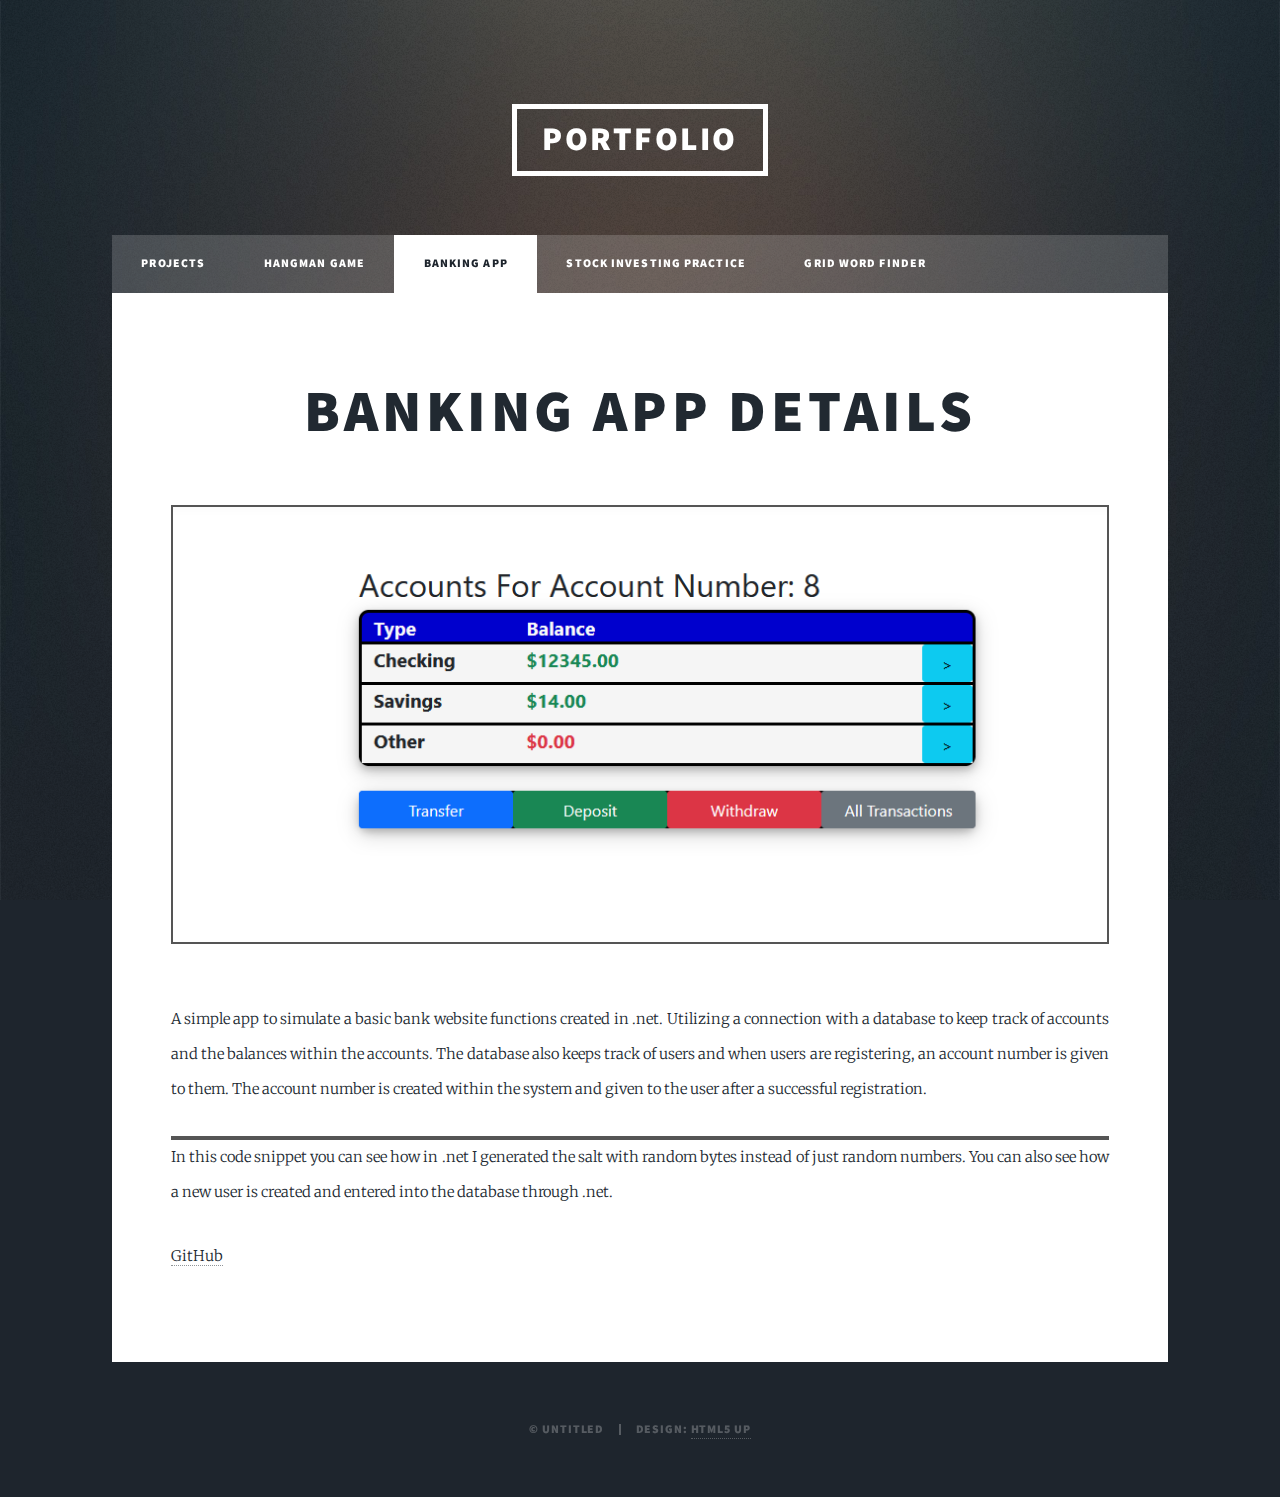
==== banking.html @ 4d0d7b49 "commiting" ====
<!DOCTYPE HTML>
<!--
	Massively by HTML5 UP
	html5up.net | @ajlkn
	Free for personal and commercial use under the CCA 3.0 license (html5up.net/license)
-->
<html>
	<head>
		<title>Banking App</title>
		<meta charset="utf-8" />
		<meta name="viewport" content="width=device-width, initial-scale=1, user-scalable=no" />
		<link rel="stylesheet" href="assets/css/main.css" />
		<noscript><link rel="stylesheet" href="assets/css/noscript.css" /></noscript>
	</head>
	<body class="is-preload">

		<!-- Wrapper -->
			<div id="wrapper">

				<!-- Header -->
					<header id="header">
						<a href="index.html" class="logo">Portfolio</a>
					</header>

				<!-- Nav -->
				<nav id="nav">
					<ul class="links">
						<li><a href="index.html">Projects</a></li>
						<li><a href="hangman.html">Hangman Game</a></li>
						<li class="active"><a href="banking.html">Banking App</a></li>
						<li><a href="stock.html">Stock Investing Practice</a></li>
						<li><a href="wordfinder.html">Grid Word Finder</a></li>
					</ul>				
				</nav>

				<!-- Main -->
					<div id="main">

						<!-- Post -->
							<section class="post">
								<header class="major">
									<h1>Banking App Details</h1>
								</header>
								<div class="image main"><img src="images/bank.png" alt="" /></div>
								<p>
									A simple app to simulate a basic bank website functions created in .net.  Utilizing a connection with a database to keep track of accounts 
									and the balances within the accounts.  The database also keeps track of users and when users are registering, an account number is given to them.
									  The account number is created within the system and given to the user after a successful registration. 
								</p>
								<img src="images/bankCode1.png" alt="" class="center">
								<p>
									In this code snippet you can see how in .net I generated the salt with random bytes instead of just random numbers.  You can also see how a 
									new user is created and entered into the database through .net.
								</p>
								<p><a href="https://github.com/Alex-Bedoya/CS3750BankApp">GitHub</a></p>
							</section>

					</div>

				

				<!-- Copyright -->
					<div id="copyright">
						<ul><li>&copy; Untitled</li><li>Design: <a href="https://html5up.net">HTML5 UP</a></li></ul>
					</div>

			</div>

		<!-- Scripts -->
			<script src="assets/js/jquery.min.js"></script>
			<script src="assets/js/jquery.scrollex.min.js"></script>
			<script src="assets/js/jquery.scrolly.min.js"></script>
			<script src="assets/js/browser.min.js"></script>
			<script src="assets/js/breakpoints.min.js"></script>
			<script src="assets/js/util.js"></script>
			<script src="assets/js/main.js"></script>

	</body>
</html>
---- assets/css/main.css ----
@import url(fontawesome-all.min.css);
@import url("https://fonts.googleapis.com/css?family=Merriweather:300,700,300italic,700italic|Source+Sans+Pro:900");

/*
	Massively by HTML5 UP
	html5up.net | @ajlkn
	Free for personal and commercial use under the CCA 3.0 license (html5up.net/license)
*/

html, body, div, span, applet, object,
iframe, h1, h2, h3, h4, h5, h6, p, blockquote,
pre, a, abbr, acronym, address, big, cite,
code, del, dfn, em, img, ins, kbd, q, s, samp,
small, strike, strong, sub, sup, tt, var, b,
u, i, center, dl, dt, dd, ol, ul, li, fieldset,
form, label, legend, table, caption, tbody,
tfoot, thead, tr, th, td, article, aside,
canvas, details, embed, figure, figcaption,
footer, header, hgroup, menu, nav, output, ruby,
section, summary, time, mark, audio, video {
	margin: 0;
	padding: 0;
	border: 0;
	font-size: 100%;
	font: inherit;
	vertical-align: baseline;}

article, aside, details, figcaption, figure,
footer, header, hgroup, menu, nav, section {
	display: block;}

body {
	line-height: 1;
}
img {
	border: 2px solid #555;
  }

.center {
	display: block;
	margin-left: auto;
	margin-right: auto;
  }

ol, ul {
	list-style: none;
}

blockquote, q {
	quotes: none;
}

	blockquote:before, blockquote:after, q:before, q:after {
		content: '';
		content: none;
	}

table {
	border-collapse: collapse;
	border-spacing: 0;
}

body {
	-webkit-text-size-adjust: none;
}

mark {
	background-color: transparent;
	color: inherit;
}

input::-moz-focus-inner {
	border: 0;
	padding: 0;
}

input, select, textarea {
	-moz-appearance: none;
	-webkit-appearance: none;
	-ms-appearance: none;
	appearance: none;
}

/* Basic */

	@-ms-viewport {
		width: device-width;
	}

	body {
		-ms-overflow-style: scrollbar;
	}

	@media screen and (max-width: 480px) {

		html, body {
			min-width: 320px;
		}

	}

	html {
		box-sizing: border-box;
	}

	*, *:before, *:after {
		box-sizing: inherit;
	}

	body {
		background-color: #1e252d;
	}

		body.is-preload *, body.is-preload *:before, body.is-preload *:after {
			-moz-animation: none !important;
			-webkit-animation: none !important;
			-ms-animation: none !important;
			animation: none !important;
			-moz-transition: none !important;
			-webkit-transition: none !important;
			-ms-transition: none !important;
			transition: none !important;
		}

/* Type */

	html {
		font-size: 16pt;
	}

		@media screen and (max-width: 1680px) {

			html {
				font-size: 12pt;
			}

		}

		@media screen and (max-width: 1280px) {

			html {
				font-size: 11pt;
			}

		}

		@media screen and (max-width: 360px) {

			html {
				font-size: 10pt;
			}

		}

	body {
		color: #212931;
	}

	body, input, select, textarea {
		font-family: "Merriweather", Georgia, serif;
		font-weight: 300;
		font-size: 1rem;
		line-height: 2.375;
	}

	a {
		-moz-transition: color 0.2s ease-in-out, background-color 0.2s ease-in-out, border-color 0.2s ease-in-out, box-shadow 0.2s ease-in-out;
		-webkit-transition: color 0.2s ease-in-out, background-color 0.2s ease-in-out, border-color 0.2s ease-in-out, box-shadow 0.2s ease-in-out;
		-ms-transition: color 0.2s ease-in-out, background-color 0.2s ease-in-out, border-color 0.2s ease-in-out, box-shadow 0.2s ease-in-out;
		transition: color 0.2s ease-in-out, background-color 0.2s ease-in-out, border-color 0.2s ease-in-out, box-shadow 0.2s ease-in-out;
		border-bottom: dotted 1px;
		text-decoration: none;
	}

		a:hover {
			border-bottom-color: transparent;
		}

	strong, b {
		font-weight: 600;
	}

	em, i {
		font-style: italic;
	}

	p {
		text-align: justify;
		margin: 0 0 2rem 0;
	}

	h1, h2, h3, h4, h5, h6 {
		font-family: "Source Sans Pro", Helvetica, sans-serif;
		font-weight: 900;
		line-height: 1.5;
		letter-spacing: 0.075em;
		text-transform: uppercase;
		margin: 0 0 1rem 0;
	}

		h1 a, h2 a, h3 a, h4 a, h5 a, h6 a {
			border-bottom: 0;
			color: inherit;
			text-decoration: none;
		}

	h1 {
		font-size: 4rem;
		line-height: 1.1;
		margin: 0 0 2rem 0;
	}

	h2 {
		font-size: 1.75rem;
		line-height: 1.3;
		margin: 0 0 1.5rem 0;
	}

	h3 {
		font-size: 1.25rem;
		margin: 0 0 1.5rem 0;
	}

	h4 {
		font-size: 1rem;
	}

	h5 {
		font-size: 0.9rem;
	}

	h6 {
		font-size: 0.8rem;
	}

	sub {
		font-size: 0.8rem;
		position: relative;
		top: 0.5rem;
	}

	sup {
		font-size: 0.8rem;
		position: relative;
		top: -0.5rem;
	}

	blockquote {
		border-left: solid 4px;
		font-style: italic;
		margin: 0 0 2rem 0;
		padding: 0.5rem 0 0.5rem 2rem;
	}

	code {
		border: solid 2px;
		font-family: "Courier New", monospace;
		font-size: 0.9rem;
		margin: 0 0.25rem;
		padding: 0.25rem 0.65rem;
	}

	pre {
		-webkit-overflow-scrolling: touch;
		font-family: "Courier New", monospace;
		font-size: 0.9rem;
		margin: 0 0 2rem 0;
	}

		pre code {
			display: block;
			line-height: 1.75;
			padding: 1rem 1.5rem;
			overflow-x: auto;
		}

	hr {
		border: 0;
		border-bottom: solid 2px;
		margin: 3rem 0;
	}

		hr.major {
			margin: 5rem 0;
		}

	.align-left {
		text-align: left;
	}

	.align-center {
		text-align: center;
	}

	.align-right {
		text-align: right;
	}

	input, select, textarea {
		color: #212931;
	}

	a {
		color: #212931;
		border-bottom-color: rgba(33, 41, 49, 0.5);
	}

		a:hover {
			border-bottom-color: transparent;
			color: #18bfef !important;
		}

	strong, b {
		color: #212931;
	}

	h1, h2, h3, h4, h5, h6 {
		color: #212931;
	}

	blockquote {
		border-left-color: #eeeeee;
	}

	code {
		background: rgba(220, 220, 220, 0.25);
		border-color: #eeeeee;
	}

	hr {
		border-bottom-color: #eeeeee;
	}

/* Row */

	.row {
		display: flex;
		flex-wrap: wrap;
		box-sizing: border-box;
		align-items: stretch;
	}

		.row > * {
			box-sizing: border-box;
		}

		.row.gtr-uniform > * > :last-child {
			margin-bottom: 0;
		}

		.row.aln-left {
			justify-content: flex-start;
		}

		.row.aln-center {
			justify-content: center;
		}

		.row.aln-right {
			justify-content: flex-end;
		}

		.row.aln-top {
			align-items: flex-start;
		}

		.row.aln-middle {
			align-items: center;
		}

		.row.aln-bottom {
			align-items: flex-end;
		}

		.row > .imp {
			order: -1;
		}

		.row > .col-1 {
			width: 8.33333%;
		}

		.row > .off-1 {
			margin-left: 8.33333%;
		}

		.row > .col-2 {
			width: 16.66667%;
		}

		.row > .off-2 {
			margin-left: 16.66667%;
		}

		.row > .col-3 {
			width: 25%;
		}

		.row > .off-3 {
			margin-left: 25%;
		}

		.row > .col-4 {
			width: 33.33333%;
		}

		.row > .off-4 {
			margin-left: 33.33333%;
		}

		.row > .col-5 {
			width: 41.66667%;
		}

		.row > .off-5 {
			margin-left: 41.66667%;
		}

		.row > .col-6 {
			width: 50%;
		}

		.row > .off-6 {
			margin-left: 50%;
		}

		.row > .col-7 {
			width: 58.33333%;
		}

		.row > .off-7 {
			margin-left: 58.33333%;
		}

		.row > .col-8 {
			width: 66.66667%;
		}

		.row > .off-8 {
			margin-left: 66.66667%;
		}

		.row > .col-9 {
			width: 75%;
		}

		.row > .off-9 {
			margin-left: 75%;
		}

		.row > .col-10 {
			width: 83.33333%;
		}

		.row > .off-10 {
			margin-left: 83.33333%;
		}

		.row > .col-11 {
			width: 91.66667%;
		}

		.row > .off-11 {
			margin-left: 91.66667%;
		}

		.row > .col-12 {
			width: 100%;
		}

		.row > .off-12 {
			margin-left: 100%;
		}

		.row.gtr-0 {
			margin-top: 0;
			margin-left: 0rem;
		}

			.row.gtr-0 > * {
				padding: 0 0 0 0rem;
			}

			.row.gtr-0.gtr-uniform {
				margin-top: 0rem;
			}

				.row.gtr-0.gtr-uniform > * {
					padding-top: 0rem;
				}

		.row.gtr-25 {
			margin-top: 0;
			margin-left: -0.375rem;
		}

			.row.gtr-25 > * {
				padding: 0 0 0 0.375rem;
			}

			.row.gtr-25.gtr-uniform {
				margin-top: -0.375rem;
			}

				.row.gtr-25.gtr-uniform > * {
					padding-top: 0.375rem;
				}

		.row.gtr-50 {
			margin-top: 0;
			margin-left: -0.75rem;
		}

			.row.gtr-50 > * {
				padding: 0 0 0 0.75rem;
			}

			.row.gtr-50.gtr-uniform {
				margin-top: -0.75rem;
			}

				.row.gtr-50.gtr-uniform > * {
					padding-top: 0.75rem;
				}

		.row {
			margin-top: 0;
			margin-left: -1.5rem;
		}

			.row > * {
				padding: 0 0 0 1.5rem;
			}

			.row.gtr-uniform {
				margin-top: -1.5rem;
			}

				.row.gtr-uniform > * {
					padding-top: 1.5rem;
				}

		.row.gtr-150 {
			margin-top: 0;
			margin-left: -2.25rem;
		}

			.row.gtr-150 > * {
				padding: 0 0 0 2.25rem;
			}

			.row.gtr-150.gtr-uniform {
				margin-top: -2.25rem;
			}

				.row.gtr-150.gtr-uniform > * {
					padding-top: 2.25rem;
				}

		.row.gtr-200 {
			margin-top: 0;
			margin-left: -3rem;
		}

			.row.gtr-200 > * {
				padding: 0 0 0 3rem;
			}

			.row.gtr-200.gtr-uniform {
				margin-top: -3rem;
			}

				.row.gtr-200.gtr-uniform > * {
					padding-top: 3rem;
				}

		@media screen and (max-width: 1680px) {

			.row {
				display: flex;
				flex-wrap: wrap;
				box-sizing: border-box;
				align-items: stretch;
			}

				.row > * {
					box-sizing: border-box;
				}

				.row.gtr-uniform > * > :last-child {
					margin-bottom: 0;
				}

				.row.aln-left {
					justify-content: flex-start;
				}

				.row.aln-center {
					justify-content: center;
				}

				.row.aln-right {
					justify-content: flex-end;
				}

				.row.aln-top {
					align-items: flex-start;
				}

				.row.aln-middle {
					align-items: center;
				}

				.row.aln-bottom {
					align-items: flex-end;
				}

				.row > .imp-xlarge {
					order: -1;
				}

				.row > .col-1-xlarge {
					width: 8.33333%;
				}

				.row > .off-1-xlarge {
					margin-left: 8.33333%;
				}

				.row > .col-2-xlarge {
					width: 16.66667%;
				}

				.row > .off-2-xlarge {
					margin-left: 16.66667%;
				}

				.row > .col-3-xlarge {
					width: 25%;
				}

				.row > .off-3-xlarge {
					margin-left: 25%;
				}

				.row > .col-4-xlarge {
					width: 33.33333%;
				}

				.row > .off-4-xlarge {
					margin-left: 33.33333%;
				}

				.row > .col-5-xlarge {
					width: 41.66667%;
				}

				.row > .off-5-xlarge {
					margin-left: 41.66667%;
				}

				.row > .col-6-xlarge {
					width: 50%;
				}

				.row > .off-6-xlarge {
					margin-left: 50%;
				}

				.row > .col-7-xlarge {
					width: 58.33333%;
				}

				.row > .off-7-xlarge {
					margin-left: 58.33333%;
				}

				.row > .col-8-xlarge {
					width: 66.66667%;
				}

				.row > .off-8-xlarge {
					margin-left: 66.66667%;
				}

				.row > .col-9-xlarge {
					width: 75%;
				}

				.row > .off-9-xlarge {
					margin-left: 75%;
				}

				.row > .col-10-xlarge {
					width: 83.33333%;
				}

				.row > .off-10-xlarge {
					margin-left: 83.33333%;
				}

				.row > .col-11-xlarge {
					width: 91.66667%;
				}

				.row > .off-11-xlarge {
					margin-left: 91.66667%;
				}

				.row > .col-12-xlarge {
					width: 100%;
				}

				.row > .off-12-xlarge {
					margin-left: 100%;
				}

				.row.gtr-0 {
					margin-top: 0;
					margin-left: 0rem;
				}

					.row.gtr-0 > * {
						padding: 0 0 0 0rem;
					}

					.row.gtr-0.gtr-uniform {
						margin-top: 0rem;
					}

						.row.gtr-0.gtr-uniform > * {
							padding-top: 0rem;
						}

				.row.gtr-25 {
					margin-top: 0;
					margin-left: -0.375rem;
				}

					.row.gtr-25 > * {
						padding: 0 0 0 0.375rem;
					}

					.row.gtr-25.gtr-uniform {
						margin-top: -0.375rem;
					}

						.row.gtr-25.gtr-uniform > * {
							padding-top: 0.375rem;
						}

				.row.gtr-50 {
					margin-top: 0;
					margin-left: -0.75rem;
				}

					.row.gtr-50 > * {
						padding: 0 0 0 0.75rem;
					}

					.row.gtr-50.gtr-uniform {
						margin-top: -0.75rem;
					}

						.row.gtr-50.gtr-uniform > * {
							padding-top: 0.75rem;
						}

				.row {
					margin-top: 0;
					margin-left: -1.5rem;
				}

					.row > * {
						padding: 0 0 0 1.5rem;
					}

					.row.gtr-uniform {
						margin-top: -1.5rem;
					}

						.row.gtr-uniform > * {
							padding-top: 1.5rem;
						}

				.row.gtr-150 {
					margin-top: 0;
					margin-left: -2.25rem;
				}

					.row.gtr-150 > * {
						padding: 0 0 0 2.25rem;
					}

					.row.gtr-150.gtr-uniform {
						margin-top: -2.25rem;
					}

						.row.gtr-150.gtr-uniform > * {
							padding-top: 2.25rem;
						}

				.row.gtr-200 {
					margin-top: 0;
					margin-left: -3rem;
				}

					.row.gtr-200 > * {
						padding: 0 0 0 3rem;
					}

					.row.gtr-200.gtr-uniform {
						margin-top: -3rem;
					}

						.row.gtr-200.gtr-uniform > * {
							padding-top: 3rem;
						}

		}

		@media screen and (max-width: 1280px) {

			.row {
				display: flex;
				flex-wrap: wrap;
				box-sizing: border-box;
				align-items: stretch;
			}

				.row > * {
					box-sizing: border-box;
				}

				.row.gtr-uniform > * > :last-child {
					margin-bottom: 0;
				}

				.row.aln-left {
					justify-content: flex-start;
				}

				.row.aln-center {
					justify-content: center;
				}

				.row.aln-right {
					justify-content: flex-end;
				}

				.row.aln-top {
					align-items: flex-start;
				}

				.row.aln-middle {
					align-items: center;
				}

				.row.aln-bottom {
					align-items: flex-end;
				}

				.row > .imp-large {
					order: -1;
				}

				.row > .col-1-large {
					width: 8.33333%;
				}

				.row > .off-1-large {
					margin-left: 8.33333%;
				}

				.row > .col-2-large {
					width: 16.66667%;
				}

				.row > .off-2-large {
					margin-left: 16.66667%;
				}

				.row > .col-3-large {
					width: 25%;
				}

				.row > .off-3-large {
					margin-left: 25%;
				}

				.row > .col-4-large {
					width: 33.33333%;
				}

				.row > .off-4-large {
					margin-left: 33.33333%;
				}

				.row > .col-5-large {
					width: 41.66667%;
				}

				.row > .off-5-large {
					margin-left: 41.66667%;
				}

				.row > .col-6-large {
					width: 50%;
				}

				.row > .off-6-large {
					margin-left: 50%;
				}

				.row > .col-7-large {
					width: 58.33333%;
				}

				.row > .off-7-large {
					margin-left: 58.33333%;
				}

				.row > .col-8-large {
					width: 66.66667%;
				}

				.row > .off-8-large {
					margin-left: 66.66667%;
				}

				.row > .col-9-large {
					width: 75%;
				}

				.row > .off-9-large {
					margin-left: 75%;
				}

				.row > .col-10-large {
					width: 83.33333%;
				}

				.row > .off-10-large {
					margin-left: 83.33333%;
				}

				.row > .col-11-large {
					width: 91.66667%;
				}

				.row > .off-11-large {
					margin-left: 91.66667%;
				}

				.row > .col-12-large {
					width: 100%;
				}

				.row > .off-12-large {
					margin-left: 100%;
				}

				.row.gtr-0 {
					margin-top: 0;
					margin-left: 0rem;
				}

					.row.gtr-0 > * {
						padding: 0 0 0 0rem;
					}

					.row.gtr-0.gtr-uniform {
						margin-top: 0rem;
					}

						.row.gtr-0.gtr-uniform > * {
							padding-top: 0rem;
						}

				.row.gtr-25 {
					margin-top: 0;
					margin-left: -0.375rem;
				}

					.row.gtr-25 > * {
						padding: 0 0 0 0.375rem;
					}

					.row.gtr-25.gtr-uniform {
						margin-top: -0.375rem;
					}

						.row.gtr-25.gtr-uniform > * {
							padding-top: 0.375rem;
						}

				.row.gtr-50 {
					margin-top: 0;
					margin-left: -0.75rem;
				}

					.row.gtr-50 > * {
						padding: 0 0 0 0.75rem;
					}

					.row.gtr-50.gtr-uniform {
						margin-top: -0.75rem;
					}

						.row.gtr-50.gtr-uniform > * {
							padding-top: 0.75rem;
						}

				.row {
					margin-top: 0;
					margin-left: -1.5rem;
				}

					.row > * {
						padding: 0 0 0 1.5rem;
					}

					.row.gtr-uniform {
						margin-top: -1.5rem;
					}

						.row.gtr-uniform > * {
							padding-top: 1.5rem;
						}

				.row.gtr-150 {
					margin-top: 0;
					margin-left: -2.25rem;
				}

					.row.gtr-150 > * {
						padding: 0 0 0 2.25rem;
					}

					.row.gtr-150.gtr-uniform {
						margin-top: -2.25rem;
					}

						.row.gtr-150.gtr-uniform > * {
							padding-top: 2.25rem;
						}

				.row.gtr-200 {
					margin-top: 0;
					margin-left: -3rem;
				}

					.row.gtr-200 > * {
						padding: 0 0 0 3rem;
					}

					.row.gtr-200.gtr-uniform {
						margin-top: -3rem;
					}

						.row.gtr-200.gtr-uniform > * {
							padding-top: 3rem;
						}

		}

		@media screen and (max-width: 980px) {

			.row {
				display: flex;
				flex-wrap: wrap;
				box-sizing: border-box;
				align-items: stretch;
			}

				.row > * {
					box-sizing: border-box;
				}

				.row.gtr-uniform > * > :last-child {
					margin-bottom: 0;
				}

				.row.aln-left {
					justify-content: flex-start;
				}

				.row.aln-center {
					justify-content: center;
				}

				.row.aln-right {
					justify-content: flex-end;
				}

				.row.aln-top {
					align-items: flex-start;
				}

				.row.aln-middle {
					align-items: center;
				}

				.row.aln-bottom {
					align-items: flex-end;
				}

				.row > .imp-medium {
					order: -1;
				}

				.row > .col-1-medium {
					width: 8.33333%;
				}

				.row > .off-1-medium {
					margin-left: 8.33333%;
				}

				.row > .col-2-medium {
					width: 16.66667%;
				}

				.row > .off-2-medium {
					margin-left: 16.66667%;
				}

				.row > .col-3-medium {
					width: 25%;
				}

				.row > .off-3-medium {
					margin-left: 25%;
				}

				.row > .col-4-medium {
					width: 33.33333%;
				}

				.row > .off-4-medium {
					margin-left: 33.33333%;
				}

				.row > .col-5-medium {
					width: 41.66667%;
				}

				.row > .off-5-medium {
					margin-left: 41.66667%;
				}

				.row > .col-6-medium {
					width: 50%;
				}

				.row > .off-6-medium {
					margin-left: 50%;
				}

				.row > .col-7-medium {
					width: 58.33333%;
				}

				.row > .off-7-medium {
					margin-left: 58.33333%;
				}

				.row > .col-8-medium {
					width: 66.66667%;
				}

				.row > .off-8-medium {
					margin-left: 66.66667%;
				}

				.row > .col-9-medium {
					width: 75%;
				}

				.row > .off-9-medium {
					margin-left: 75%;
				}

				.row > .col-10-medium {
					width: 83.33333%;
				}

				.row > .off-10-medium {
					margin-left: 83.33333%;
				}

				.row > .col-11-medium {
					width: 91.66667%;
				}

				.row > .off-11-medium {
					margin-left: 91.66667%;
				}

				.row > .col-12-medium {
					width: 100%;
				}

				.row > .off-12-medium {
					margin-left: 100%;
				}

				.row.gtr-0 {
					margin-top: 0;
					margin-left: 0rem;
				}

					.row.gtr-0 > * {
						padding: 0 0 0 0rem;
					}

					.row.gtr-0.gtr-uniform {
						margin-top: 0rem;
					}

						.row.gtr-0.gtr-uniform > * {
							padding-top: 0rem;
						}

				.row.gtr-25 {
					margin-top: 0;
					margin-left: -0.375rem;
				}

					.row.gtr-25 > * {
						padding: 0 0 0 0.375rem;
					}

					.row.gtr-25.gtr-uniform {
						margin-top: -0.375rem;
					}

						.row.gtr-25.gtr-uniform > * {
							padding-top: 0.375rem;
						}

				.row.gtr-50 {
					margin-top: 0;
					margin-left: -0.75rem;
				}

					.row.gtr-50 > * {
						padding: 0 0 0 0.75rem;
					}

					.row.gtr-50.gtr-uniform {
						margin-top: -0.75rem;
					}

						.row.gtr-50.gtr-uniform > * {
							padding-top: 0.75rem;
						}

				.row {
					margin-top: 0;
					margin-left: -1.5rem;
				}

					.row > * {
						padding: 0 0 0 1.5rem;
					}

					.row.gtr-uniform {
						margin-top: -1.5rem;
					}

						.row.gtr-uniform > * {
							padding-top: 1.5rem;
						}

				.row.gtr-150 {
					margin-top: 0;
					margin-left: -2.25rem;
				}

					.row.gtr-150 > * {
						padding: 0 0 0 2.25rem;
					}

					.row.gtr-150.gtr-uniform {
						margin-top: -2.25rem;
					}

						.row.gtr-150.gtr-uniform > * {
							padding-top: 2.25rem;
						}

				.row.gtr-200 {
					margin-top: 0;
					margin-left: -3rem;
				}

					.row.gtr-200 > * {
						padding: 0 0 0 3rem;
					}

					.row.gtr-200.gtr-uniform {
						margin-top: -3rem;
					}

						.row.gtr-200.gtr-uniform > * {
							padding-top: 3rem;
						}

		}

		@media screen and (max-width: 736px) {

			.row {
				display: flex;
				flex-wrap: wrap;
				box-sizing: border-box;
				align-items: stretch;
			}

				.row > * {
					box-sizing: border-box;
				}

				.row.gtr-uniform > * > :last-child {
					margin-bottom: 0;
				}

				.row.aln-left {
					justify-content: flex-start;
				}

				.row.aln-center {
					justify-content: center;
				}

				.row.aln-right {
					justify-content: flex-end;
				}

				.row.aln-top {
					align-items: flex-start;
				}

				.row.aln-middle {
					align-items: center;
				}

				.row.aln-bottom {
					align-items: flex-end;
				}

				.row > .imp-small {
					order: -1;
				}

				.row > .col-1-small {
					width: 8.33333%;
				}

				.row > .off-1-small {
					margin-left: 8.33333%;
				}

				.row > .col-2-small {
					width: 16.66667%;
				}

				.row > .off-2-small {
					margin-left: 16.66667%;
				}

				.row > .col-3-small {
					width: 25%;
				}

				.row > .off-3-small {
					margin-left: 25%;
				}

				.row > .col-4-small {
					width: 33.33333%;
				}

				.row > .off-4-small {
					margin-left: 33.33333%;
				}

				.row > .col-5-small {
					width: 41.66667%;
				}

				.row > .off-5-small {
					margin-left: 41.66667%;
				}

				.row > .col-6-small {
					width: 50%;
				}

				.row > .off-6-small {
					margin-left: 50%;
				}

				.row > .col-7-small {
					width: 58.33333%;
				}

				.row > .off-7-small {
					margin-left: 58.33333%;
				}

				.row > .col-8-small {
					width: 66.66667%;
				}

				.row > .off-8-small {
					margin-left: 66.66667%;
				}

				.row > .col-9-small {
					width: 75%;
				}

				.row > .off-9-small {
					margin-left: 75%;
				}

				.row > .col-10-small {
					width: 83.33333%;
				}

				.row > .off-10-small {
					margin-left: 83.33333%;
				}

				.row > .col-11-small {
					width: 91.66667%;
				}

				.row > .off-11-small {
					margin-left: 91.66667%;
				}

				.row > .col-12-small {
					width: 100%;
				}

				.row > .off-12-small {
					margin-left: 100%;
				}

				.row.gtr-0 {
					margin-top: 0;
					margin-left: 0rem;
				}

					.row.gtr-0 > * {
						padding: 0 0 0 0rem;
					}

					.row.gtr-0.gtr-uniform {
						margin-top: 0rem;
					}

						.row.gtr-0.gtr-uniform > * {
							padding-top: 0rem;
						}

				.row.gtr-25 {
					margin-top: 0;
					margin-left: -0.375rem;
				}

					.row.gtr-25 > * {
						padding: 0 0 0 0.375rem;
					}

					.row.gtr-25.gtr-uniform {
						margin-top: -0.375rem;
					}

						.row.gtr-25.gtr-uniform > * {
							padding-top: 0.375rem;
						}

				.row.gtr-50 {
					margin-top: 0;
					margin-left: -0.75rem;
				}

					.row.gtr-50 > * {
						padding: 0 0 0 0.75rem;
					}

					.row.gtr-50.gtr-uniform {
						margin-top: -0.75rem;
					}

						.row.gtr-50.gtr-uniform > * {
							padding-top: 0.75rem;
						}

				.row {
					margin-top: 0;
					margin-left: -1.5rem;
				}

					.row > * {
						padding: 0 0 0 1.5rem;
					}

					.row.gtr-uniform {
						margin-top: -1.5rem;
					}

						.row.gtr-uniform > * {
							padding-top: 1.5rem;
						}

				.row.gtr-150 {
					margin-top: 0;
					margin-left: -2.25rem;
				}

					.row.gtr-150 > * {
						padding: 0 0 0 2.25rem;
					}

					.row.gtr-150.gtr-uniform {
						margin-top: -2.25rem;
					}

						.row.gtr-150.gtr-uniform > * {
							padding-top: 2.25rem;
						}

				.row.gtr-200 {
					margin-top: 0;
					margin-left: -3rem;
				}

					.row.gtr-200 > * {
						padding: 0 0 0 3rem;
					}

					.row.gtr-200.gtr-uniform {
						margin-top: -3rem;
					}

						.row.gtr-200.gtr-uniform > * {
							padding-top: 3rem;
						}

		}

		@media screen and (max-width: 480px) {

			.row {
				display: flex;
				flex-wrap: wrap;
				box-sizing: border-box;
				align-items: stretch;
			}

				.row > * {
					box-sizing: border-box;
				}

				.row.gtr-uniform > * > :last-child {
					margin-bottom: 0;
				}

				.row.aln-left {
					justify-content: flex-start;
				}

				.row.aln-center {
					justify-content: center;
				}

				.row.aln-right {
					justify-content: flex-end;
				}

				.row.aln-top {
					align-items: flex-start;
				}

				.row.aln-middle {
					align-items: center;
				}

				.row.aln-bottom {
					align-items: flex-end;
				}

				.row > .imp-xsmall {
					order: -1;
				}

				.row > .col-1-xsmall {
					width: 8.33333%;
				}

				.row > .off-1-xsmall {
					margin-left: 8.33333%;
				}

				.row > .col-2-xsmall {
					width: 16.66667%;
				}

				.row > .off-2-xsmall {
					margin-left: 16.66667%;
				}

				.row > .col-3-xsmall {
					width: 25%;
				}

				.row > .off-3-xsmall {
					margin-left: 25%;
				}

				.row > .col-4-xsmall {
					width: 33.33333%;
				}

				.row > .off-4-xsmall {
					margin-left: 33.33333%;
				}

				.row > .col-5-xsmall {
					width: 41.66667%;
				}

				.row > .off-5-xsmall {
					margin-left: 41.66667%;
				}

				.row > .col-6-xsmall {
					width: 50%;
				}

				.row > .off-6-xsmall {
					margin-left: 50%;
				}

				.row > .col-7-xsmall {
					width: 58.33333%;
				}

				.row > .off-7-xsmall {
					margin-left: 58.33333%;
				}

				.row > .col-8-xsmall {
					width: 66.66667%;
				}

				.row > .off-8-xsmall {
					margin-left: 66.66667%;
				}

				.row > .col-9-xsmall {
					width: 75%;
				}

				.row > .off-9-xsmall {
					margin-left: 75%;
				}

				.row > .col-10-xsmall {
					width: 83.33333%;
				}

				.row > .off-10-xsmall {
					margin-left: 83.33333%;
				}

				.row > .col-11-xsmall {
					width: 91.66667%;
				}

				.row > .off-11-xsmall {
					margin-left: 91.66667%;
				}

				.row > .col-12-xsmall {
					width: 100%;
				}

				.row > .off-12-xsmall {
					margin-left: 100%;
				}

				.row.gtr-0 {
					margin-top: 0;
					margin-left: 0rem;
				}

					.row.gtr-0 > * {
						padding: 0 0 0 0rem;
					}

					.row.gtr-0.gtr-uniform {
						margin-top: 0rem;
					}

						.row.gtr-0.gtr-uniform > * {
							padding-top: 0rem;
						}

				.row.gtr-25 {
					margin-top: 0;
					margin-left: -0.375rem;
				}

					.row.gtr-25 > * {
						padding: 0 0 0 0.375rem;
					}

					.row.gtr-25.gtr-uniform {
						margin-top: -0.375rem;
					}

						.row.gtr-25.gtr-uniform > * {
							padding-top: 0.375rem;
						}

				.row.gtr-50 {
					margin-top: 0;
					margin-left: -0.75rem;
				}

					.row.gtr-50 > * {
						padding: 0 0 0 0.75rem;
					}

					.row.gtr-50.gtr-uniform {
						margin-top: -0.75rem;
					}

						.row.gtr-50.gtr-uniform > * {
							padding-top: 0.75rem;
						}

				.row {
					margin-top: 0;
					margin-left: -1.5rem;
				}

					.row > * {
						padding: 0 0 0 1.5rem;
					}

					.row.gtr-uniform {
						margin-top: -1.5rem;
					}

						.row.gtr-uniform > * {
							padding-top: 1.5rem;
						}

				.row.gtr-150 {
					margin-top: 0;
					margin-left: -2.25rem;
				}

					.row.gtr-150 > * {
						padding: 0 0 0 2.25rem;
					}

					.row.gtr-150.gtr-uniform {
						margin-top: -2.25rem;
					}

						.row.gtr-150.gtr-uniform > * {
							padding-top: 2.25rem;
						}

				.row.gtr-200 {
					margin-top: 0;
					margin-left: -3rem;
				}

					.row.gtr-200 > * {
						padding: 0 0 0 3rem;
					}

					.row.gtr-200.gtr-uniform {
						margin-top: -3rem;
					}

						.row.gtr-200.gtr-uniform > * {
							padding-top: 3rem;
						}

		}

		@media screen and (max-width: 360px) {

			.row {
				display: flex;
				flex-wrap: wrap;
				box-sizing: border-box;
				align-items: stretch;
			}

				.row > * {
					box-sizing: border-box;
				}

				.row.gtr-uniform > * > :last-child {
					margin-bottom: 0;
				}

				.row.aln-left {
					justify-content: flex-start;
				}

				.row.aln-center {
					justify-content: center;
				}

				.row.aln-right {
					justify-content: flex-end;
				}

				.row.aln-top {
					align-items: flex-start;
				}

				.row.aln-middle {
					align-items: center;
				}

				.row.aln-bottom {
					align-items: flex-end;
				}

				.row > .imp-xxsmall {
					order: -1;
				}

				.row > .col-1-xxsmall {
					width: 8.33333%;
				}

				.row > .off-1-xxsmall {
					margin-left: 8.33333%;
				}

				.row > .col-2-xxsmall {
					width: 16.66667%;
				}

				.row > .off-2-xxsmall {
					margin-left: 16.66667%;
				}

				.row > .col-3-xxsmall {
					width: 25%;
				}

				.row > .off-3-xxsmall {
					margin-left: 25%;
				}

				.row > .col-4-xxsmall {
					width: 33.33333%;
				}

				.row > .off-4-xxsmall {
					margin-left: 33.33333%;
				}

				.row > .col-5-xxsmall {
					width: 41.66667%;
				}

				.row > .off-5-xxsmall {
					margin-left: 41.66667%;
				}

				.row > .col-6-xxsmall {
					width: 50%;
				}

				.row > .off-6-xxsmall {
					margin-left: 50%;
				}

				.row > .col-7-xxsmall {
					width: 58.33333%;
				}

				.row > .off-7-xxsmall {
					margin-left: 58.33333%;
				}

				.row > .col-8-xxsmall {
					width: 66.66667%;
				}

				.row > .off-8-xxsmall {
					margin-left: 66.66667%;
				}

				.row > .col-9-xxsmall {
					width: 75%;
				}

				.row > .off-9-xxsmall {
					margin-left: 75%;
				}

				.row > .col-10-xxsmall {
					width: 83.33333%;
				}

				.row > .off-10-xxsmall {
					margin-left: 83.33333%;
				}

				.row > .col-11-xxsmall {
					width: 91.66667%;
				}

				.row > .off-11-xxsmall {
					margin-left: 91.66667%;
				}

				.row > .col-12-xxsmall {
					width: 100%;
				}

				.row > .off-12-xxsmall {
					margin-left: 100%;
				}

				.row.gtr-0 {
					margin-top: 0;
					margin-left: 0rem;
				}

					.row.gtr-0 > * {
						padding: 0 0 0 0rem;
					}

					.row.gtr-0.gtr-uniform {
						margin-top: 0rem;
					}

						.row.gtr-0.gtr-uniform > * {
							padding-top: 0rem;
						}

				.row.gtr-25 {
					margin-top: 0;
					margin-left: -0.375rem;
				}

					.row.gtr-25 > * {
						padding: 0 0 0 0.375rem;
					}

					.row.gtr-25.gtr-uniform {
						margin-top: -0.375rem;
					}

						.row.gtr-25.gtr-uniform > * {
							padding-top: 0.375rem;
						}

				.row.gtr-50 {
					margin-top: 0;
					margin-left: -0.75rem;
				}

					.row.gtr-50 > * {
						padding: 0 0 0 0.75rem;
					}

					.row.gtr-50.gtr-uniform {
						margin-top: -0.75rem;
					}

						.row.gtr-50.gtr-uniform > * {
							padding-top: 0.75rem;
						}

				.row {
					margin-top: 0;
					margin-left: -1.5rem;
				}

					.row > * {
						padding: 0 0 0 1.5rem;
					}

					.row.gtr-uniform {
						margin-top: -1.5rem;
					}

						.row.gtr-uniform > * {
							padding-top: 1.5rem;
						}

				.row.gtr-150 {
					margin-top: 0;
					margin-left: -2.25rem;
				}

					.row.gtr-150 > * {
						padding: 0 0 0 2.25rem;
					}

					.row.gtr-150.gtr-uniform {
						margin-top: -2.25rem;
					}

						.row.gtr-150.gtr-uniform > * {
							padding-top: 2.25rem;
						}

				.row.gtr-200 {
					margin-top: 0;
					margin-left: -3rem;
				}

					.row.gtr-200 > * {
						padding: 0 0 0 3rem;
					}

					.row.gtr-200.gtr-uniform {
						margin-top: -3rem;
					}

						.row.gtr-200.gtr-uniform > * {
							padding-top: 3rem;
						}

		}

/* Box */

	.box {
		border: solid 2px;
		margin-bottom: 2rem;
		padding: 1.5rem;
	}

		.box > :last-child,
		.box > :last-child > :last-child,
		.box > :last-child > :last-child > :last-child {
			margin-bottom: 0;
		}

		.box.alt {
			border: 0;
			border-radius: 0;
			padding: 0;
		}

	.box {
		border-color: #eeeeee;
	}

/* Button */

	input[type="submit"],
	input[type="reset"],
	input[type="button"],
	button,
	.button {
		-moz-appearance: none;
		-webkit-appearance: none;
		-ms-appearance: none;
		appearance: none;
		-moz-transition: background-color 0.2s ease-in-out, box-shadow 0.2s ease-in-out, color 0.2s ease-in-out;
		-webkit-transition: background-color 0.2s ease-in-out, box-shadow 0.2s ease-in-out, color 0.2s ease-in-out;
		-ms-transition: background-color 0.2s ease-in-out, box-shadow 0.2s ease-in-out, color 0.2s ease-in-out;
		transition: background-color 0.2s ease-in-out, box-shadow 0.2s ease-in-out, color 0.2s ease-in-out;
		border: 0;
		border-radius: 0;
		cursor: pointer;
		display: inline-block;
		font-family: "Source Sans Pro", Helvetica, sans-serif;
		font-size: 0.8rem;
		font-weight: 900;
		letter-spacing: 0.075em;
		height: 3rem;
		line-height: 3rem;
		padding: 0 2rem;
		text-align: center;
		text-decoration: none;
		text-transform: uppercase;
		white-space: nowrap;
	}

		input[type="submit"].icon:before,
		input[type="reset"].icon:before,
		input[type="button"].icon:before,
		button.icon:before,
		.button.icon:before {
			margin-right: 0.5rem;
		}

		input[type="submit"].icon.solo,
		input[type="reset"].icon.solo,
		input[type="button"].icon.solo,
		button.icon.solo,
		.button.icon.solo {
			position: relative;
			width: 4rem;
			height: 4rem;
			line-height: 4rem;
			border-radius: 4rem;
			text-indent: 4rem;
			overflow: hidden;
			padding: 0;
			white-space: nowrap;
		}

			input[type="submit"].icon.solo:before,
			input[type="reset"].icon.solo:before,
			input[type="button"].icon.solo:before,
			button.icon.solo:before,
			.button.icon.solo:before {
				position: absolute;
				display: block;
				top: 0;
				left: 0;
				width: inherit;
				height: inherit;
				line-height: inherit;
				font-size: 1.25rem;
				margin-right: 0;
				text-align: center;
				text-indent: 0;
			}

		input[type="submit"].fit,
		input[type="reset"].fit,
		input[type="button"].fit,
		button.fit,
		.button.fit {
			width: 100%;
		}

		input[type="submit"].small,
		input[type="reset"].small,
		input[type="button"].small,
		button.small,
		.button.small {
			font-size: 0.7rem;
			height: 2.5rem;
			line-height: 2.5rem;
			padding: 0 1.5rem;
		}

		input[type="submit"].large,
		input[type="reset"].large,
		input[type="button"].large,
		button.large,
		.button.large {
			font-size: 0.9rem;
			height: 3.5rem;
			line-height: 3.5rem;
			padding: 0 2.75rem;
		}

		@media screen and (max-width: 980px) {

			input[type="submit"],
			input[type="reset"],
			input[type="button"],
			button,
			.button {
				font-size: 0.9rem;
				height: 3.25rem;
				line-height: 3.25rem;
			}

				input[type="submit"].large,
				input[type="reset"].large,
				input[type="button"].large,
				button.large,
				.button.large {
					font-size: 1rem;
					height: 3.75rem;
					line-height: 3.75rem;
				}

		}

		input[type="submit"].disabled, input[type="submit"]:disabled,
		input[type="reset"].disabled,
		input[type="reset"]:disabled,
		input[type="button"].disabled,
		input[type="button"]:disabled,
		button.disabled,
		button:disabled,
		.button.disabled,
		.button:disabled {
			pointer-events: none;
			opacity: 0.25;
		}

	input[type="submit"],
	input[type="reset"],
	input[type="button"],
	button,
	.button {
		background-color: transparent;
		box-shadow: inset 0 0 0 2px #212931;
		color: #212931 !important;
	}

		input[type="submit"]:hover,
		input[type="reset"]:hover,
		input[type="button"]:hover,
		button:hover,
		.button:hover {
			box-shadow: inset 0 0 0 2px #18bfef;
			color: #18bfef !important;
		}

		input[type="submit"].primary,
		input[type="reset"].primary,
		input[type="button"].primary,
		button.primary,
		.button.primary {
			background-color: #212931;
			box-shadow: none;
			color: #ffffff !important;
		}

			input[type="submit"].primary:hover,
			input[type="reset"].primary:hover,
			input[type="button"].primary:hover,
			button.primary:hover,
			.button.primary:hover {
				background-color: #18bfef;
			}

/* Form */

	form {
		margin: 0 0 2rem 0;
	}

		form > :last-child {
			margin-bottom: 0;
		}

		form > .fields {
			display: -moz-flex;
			display: -webkit-flex;
			display: -ms-flex;
			display: flex;
			-moz-flex-wrap: wrap;
			-webkit-flex-wrap: wrap;
			-ms-flex-wrap: wrap;
			flex-wrap: wrap;
			width: calc(100% + 3rem);
			margin: -1.5rem 0 2rem -1.5rem;
		}

			form > .fields > .field {
				-moz-flex-grow: 0;
				-webkit-flex-grow: 0;
				-ms-flex-grow: 0;
				flex-grow: 0;
				-moz-flex-shrink: 0;
				-webkit-flex-shrink: 0;
				-ms-flex-shrink: 0;
				flex-shrink: 0;
				padding: 1.5rem 0 0 1.5rem;
				width: calc(100% - 1.5rem);
			}

				form > .fields > .field.half {
					width: calc(50% - 0.75rem);
				}

				form > .fields > .field.third {
					width: calc(100%/3 - 0.5rem);
				}

				form > .fields > .field.quarter {
					width: calc(25% - 0.375rem);
				}

		@media screen and (max-width: 480px) {

			form > .fields {
				width: calc(100% + 3rem);
				margin: -1.5rem 0 2rem -1.5rem;
			}

				form > .fields > .field {
					padding: 1.5rem 0 0 1.5rem;
					width: calc(100% - 1.5rem);
				}

					form > .fields > .field.half {
						width: calc(100% - 1.5rem);
					}

					form > .fields > .field.third {
						width: calc(100% - 1.5rem);
					}

					form > .fields > .field.quarter {
						width: calc(100% - 1.5rem);
					}

		}

	label {
		display: block;
		font-family: "Source Sans Pro", Helvetica, sans-serif;
		font-weight: 900;
		line-height: 1.5;
		letter-spacing: 0.075em;
		font-size: 0.8rem;
		text-transform: uppercase;
		margin: 0 0 0.75rem 0;
	}

		@media screen and (max-width: 980px) {

			label {
				font-size: 0.9rem;
			}

		}

	input[type="text"],
	input[type="password"],
	input[type="email"],
	select,
	textarea {
		-moz-appearance: none;
		-webkit-appearance: none;
		-ms-appearance: none;
		appearance: none;
		background: transparent;
		border-radius: 0;
		border: solid 2px;
		color: inherit;
		display: block;
		outline: 0;
		padding: 0 1rem;
		text-decoration: none;
		width: 100%;
	}

		input[type="text"]:invalid,
		input[type="password"]:invalid,
		input[type="email"]:invalid,
		select:invalid,
		textarea:invalid {
			box-shadow: none;
		}

	select {
		background-size: 1.25rem;
		background-repeat: no-repeat;
		background-position: calc(100% - 1rem) center;
		height: 3rem;
		padding-right: 3rem;
		text-overflow: ellipsis;
	}

		select:focus::-ms-value {
			background-color: transparent;
		}

		select::-ms-expand {
			display: none;
		}

	input[type="text"],
	input[type="password"],
	input[type="email"],
	select {
		height: 3rem;
	}

	textarea {
		padding: 0.75rem 1rem;
	}

	input[type="checkbox"],
	input[type="radio"] {
		-moz-appearance: none;
		-webkit-appearance: none;
		-ms-appearance: none;
		appearance: none;
		display: block;
		float: left;
		margin-right: -2rem;
		opacity: 0;
		width: 1rem;
		z-index: -1;
	}

		input[type="checkbox"] + label,
		input[type="radio"] + label {
			text-decoration: none;
			cursor: pointer;
			display: inline-block;
			font-size: 1rem;
			letter-spacing: 0;
			font-family: "Merriweather", Georgia, serif;
			text-transform: none;
			font-weight: 300;
			padding-left: 2.8rem;
			padding-right: 1rem;
			position: relative;
		}

			input[type="checkbox"] + label:before,
			input[type="radio"] + label:before {
				-moz-osx-font-smoothing: grayscale;
				-webkit-font-smoothing: antialiased;
				display: inline-block;
				font-style: normal;
				font-variant: normal;
				text-rendering: auto;
				line-height: 1;
				text-transform: none !important;
				font-family: 'Font Awesome 5 Free';
				font-weight: 900;
			}

			input[type="checkbox"] + label:before,
			input[type="radio"] + label:before {
				border-radius: 0;
				border: solid 2px;
				content: '';
				display: inline-block;
				font-size: 0.8rem;
				height: 1.8rem;
				left: 0;
				line-height: 1.65rem;
				position: absolute;
				text-align: center;
				top: -0.125rem;
				width: 1.8rem;
			}

		input[type="checkbox"]:checked + label:before,
		input[type="radio"]:checked + label:before {
			content: '\f00c';
		}

	input[type="checkbox"] + label:before {
		border-radius: 0;
	}

	input[type="radio"] + label:before {
		border-radius: 100%;
	}

	::-webkit-input-placeholder {
		opacity: 1.0;
	}

	:-moz-placeholder {
		opacity: 1.0;
	}

	::-moz-placeholder {
		opacity: 1.0;
	}

	:-ms-input-placeholder {
		opacity: 1.0;
	}

	label {
		color: #212931;
	}

	input[type="text"],
	input[type="password"],
	input[type="email"],
	select,
	textarea {
		border-color: #eeeeee;
	}

		input[type="text"]:focus,
		input[type="password"]:focus,
		input[type="email"]:focus,
		select:focus,
		textarea:focus {
			border-color: #18bfef;
		}

	select {
		background-image: url("data:image/svg+xml;charset=utf8,%3Csvg xmlns='http://www.w3.org/2000/svg' width='40' height='40' preserveAspectRatio='none' viewBox='0 0 40 40'%3E%3Cpath d='M9.4,12.3l10.4,10.4l10.4-10.4c0.2-0.2,0.5-0.4,0.9-0.4c0.3,0,0.6,0.1,0.9,0.4l3.3,3.3c0.2,0.2,0.4,0.5,0.4,0.9 c0,0.4-0.1,0.6-0.4,0.9L20.7,31.9c-0.2,0.2-0.5,0.4-0.9,0.4c-0.3,0-0.6-0.1-0.9-0.4L4.3,17.3c-0.2-0.2-0.4-0.5-0.4-0.9 c0-0.4,0.1-0.6,0.4-0.9l3.3-3.3c0.2-0.2,0.5-0.4,0.9-0.4S9.1,12.1,9.4,12.3z' fill='%23eeeeee' /%3E%3C/svg%3E");
	}

		select option {
			background-color: #ffffff;
			color: #212931;
		}

	.select-wrapper:before {
		color: #eeeeee;
	}

	input[type="checkbox"] + label,
	input[type="radio"] + label {
		color: #212931;
	}

		input[type="checkbox"] + label:before,
		input[type="radio"] + label:before {
			border-color: #eeeeee;
		}

	input[type="checkbox"]:checked + label:before,
	input[type="radio"]:checked + label:before {
		background-color: #212931;
		border-color: #212931;
		color: #ffffff;
	}

	input[type="checkbox"]:focus + label:before,
	input[type="radio"]:focus + label:before {
		border-color: #18bfef;
	}

	::-webkit-input-placeholder {
		color: #909498 !important;
	}

	:-moz-placeholder {
		color: #909498 !important;
	}

	::-moz-placeholder {
		color: #909498 !important;
	}

	:-ms-input-placeholder {
		color: #909498 !important;
	}

	.formerize-placeholder {
		color: #909498 !important;
	}

/* Icon */

	.icon {
		text-decoration: none;
		border-bottom: none;
		position: relative;
	}

		.icon:before {
			-moz-osx-font-smoothing: grayscale;
			-webkit-font-smoothing: antialiased;
			display: inline-block;
			font-style: normal;
			font-variant: normal;
			text-rendering: auto;
			line-height: 1;
			text-transform: none !important;
			font-family: 'Font Awesome 5 Free';
			font-weight: 400;
		}

		.icon > .label {
			display: none;
		}

		.icon:before {
			line-height: inherit;
		}

		.icon.solid:before {
			font-weight: 900;
		}

		.icon.brands:before {
			font-family: 'Font Awesome 5 Brands';
		}

/* Image */

	.image {
		border: 0;
		display: inline-block;
		position: relative;
	}

		.image img {
			display: block;
		}

		.image.left, .image.right {
			max-width: 40%;
		}

			.image.left img, .image.right img {
				width: 100%;
			}

		.image.left {
			float: left;
			margin: 0 2rem 2rem 0;
			top: 0.75rem;
		}

		.image.right {
			float: right;
			margin: 0 0 2rem 2rem;
			top: 0.75rem;
		}

		.image.fit {
			display: block;
			margin: 2.5rem 0;
			width: 100%;
		}

			.image.fit:first-child {
				margin-top: 0;
			}

			.image.fit img {
				width: 100%;
			}

		.image.main {
			display: block;
			margin: 4rem 0;
			width: 100%;
		}

			.image.main:first-child {
				margin-top: 0;
			}

			.image.main img {
				width: 100%;
			}

		@media screen and (max-width: 736px) {

			.image.fit {
				margin: 2rem 0;
			}

			.image.main {
				margin: 2rem 0;
			}

		}

	a.image {
		overflow: hidden;
	}

		a.image img {
			-moz-transition: -moz-transform 0.2s ease-out;
			-webkit-transition: -webkit-transform 0.2s ease-out;
			-ms-transition: -ms-transform 0.2s ease-out;
			transition: transform 0.2s ease-out;
		}

		a.image:hover img {
			-moz-transform: scale(1.05);
			-webkit-transform: scale(1.05);
			-ms-transform: scale(1.05);
			transform: scale(1.05);
		}

/* Actions */

	ul.actions {
		display: -moz-flex;
		display: -webkit-flex;
		display: -ms-flex;
		display: flex;
		cursor: default;
		list-style: none;
		margin-left: -1rem;
		padding-left: 0;
	}

		ul.actions li {
			padding: 0 0 0 1rem;
			vertical-align: middle;
		}

		ul.actions.special {
			-moz-justify-content: center;
			-webkit-justify-content: center;
			-ms-justify-content: center;
			justify-content: center;
			width: 100%;
			margin-left: 0;
		}

			ul.actions.special li:first-child {
				padding-left: 0;
			}

		ul.actions.stacked {
			-moz-flex-direction: column;
			-webkit-flex-direction: column;
			-ms-flex-direction: column;
			flex-direction: column;
			margin-left: 0;
		}

			ul.actions.stacked li {
				padding: 1.3rem 0 0 0;
			}

				ul.actions.stacked li:first-child {
					padding-top: 0;
				}

		ul.actions.fit {
			width: calc(100% + 1rem);
		}

			ul.actions.fit li {
				-moz-flex-grow: 1;
				-webkit-flex-grow: 1;
				-ms-flex-grow: 1;
				flex-grow: 1;
				-moz-flex-shrink: 1;
				-webkit-flex-shrink: 1;
				-ms-flex-shrink: 1;
				flex-shrink: 1;
				width: 100%;
			}

				ul.actions.fit li > * {
					width: 100%;
				}

			ul.actions.fit.stacked {
				width: 100%;
			}

		@media screen and (max-width: 480px) {

			ul.actions:not(.fixed) {
				-moz-flex-direction: column;
				-webkit-flex-direction: column;
				-ms-flex-direction: column;
				flex-direction: column;
				margin-left: 0;
				width: 100% !important;
			}

				ul.actions:not(.fixed) li {
					-moz-flex-grow: 1;
					-webkit-flex-grow: 1;
					-ms-flex-grow: 1;
					flex-grow: 1;
					-moz-flex-shrink: 1;
					-webkit-flex-shrink: 1;
					-ms-flex-shrink: 1;
					flex-shrink: 1;
					padding: 1rem 0 0 0;
					text-align: center;
					width: 100%;
				}

					ul.actions:not(.fixed) li > * {
						width: 100%;
					}

					ul.actions:not(.fixed) li:first-child {
						padding-top: 0;
					}

					ul.actions:not(.fixed) li input[type="submit"],
					ul.actions:not(.fixed) li input[type="reset"],
					ul.actions:not(.fixed) li input[type="button"],
					ul.actions:not(.fixed) li button,
					ul.actions:not(.fixed) li .button {
						width: 100%;
					}

						ul.actions:not(.fixed) li input[type="submit"].icon:before,
						ul.actions:not(.fixed) li input[type="reset"].icon:before,
						ul.actions:not(.fixed) li input[type="button"].icon:before,
						ul.actions:not(.fixed) li button.icon:before,
						ul.actions:not(.fixed) li .button.icon:before {
							margin-left: -0.5rem;
						}

		}

/* Icons */

	ul.icons {
		cursor: default;
		list-style: none;
		padding-left: 0;
	}

		ul.icons li {
			display: inline-block;
			padding: 0 0.5rem 0 0;
			vertical-align: middle;
		}

			ul.icons li:last-child {
				padding-right: 0;
			}

			ul.icons li .icon:before {
				width: 2.25rem;
				height: 2.25rem;
				line-height: 2.25rem;
				display: inline-block;
				text-align: center;
				border-radius: 100%;
				font-size: 1.25rem;
			}

		ul.icons.alt li .icon:before {
			-moz-transition: color 0.2s ease-in-out, background-color 0.2s ease-in-out, border-color 0.2s ease-in-out, box-shadow 0.2s ease-in-out;
			-webkit-transition: color 0.2s ease-in-out, background-color 0.2s ease-in-out, border-color 0.2s ease-in-out, box-shadow 0.2s ease-in-out;
			-ms-transition: color 0.2s ease-in-out, background-color 0.2s ease-in-out, border-color 0.2s ease-in-out, box-shadow 0.2s ease-in-out;
			transition: color 0.2s ease-in-out, background-color 0.2s ease-in-out, border-color 0.2s ease-in-out, box-shadow 0.2s ease-in-out;
			font-size: 1rem;
		}

/* List */

	ol {
		list-style: decimal;
		margin: 0 0 2rem 0;
		padding-left: 1.25rem;
	}

		ol li {
			padding-left: 0.25rem;
		}

	ul {
		list-style: disc;
		margin: 0 0 2rem 0;
		padding-left: 1rem;
	}

		ul li {
			padding-left: 0.5rem;
		}

		ul.divided {
			list-style: none;
			padding-left: 0;
		}

			ul.divided li {
				border-top: solid 1px;
				padding: 0.5rem 0;
			}

				ul.divided li:first-child {
					border-top: 0;
					padding-top: 0;
				}

	dl {
		margin: 0 0 2rem 0;
	}

		dl dt {
			display: block;
			font-weight: 600;
			margin: 0 0 1rem 0;
		}

		dl dd {
			margin-left: 2rem;
		}

	ul.divided li {
		border-top-color: #eeeeee;
	}

	ul.icons li a.icon:hover:before {
		color: #18bfef;
	}

	ul.icons.alt li .icon:before {
		box-shadow: inset 0 0 0 2px #eeeeee;
	}

	ul.icons.alt li a.icon:hover:before {
		box-shadow: inset 0 0 0 2px #18bfef;
	}

/* Section/Article */

	section.special, article.special {
		text-align: center;
	}

	header {
		cursor: default;
	}

		header > .date {
			display: block;
			font-size: 0.8rem;
			height: 1;
			margin: 0 0 1rem 0;
			position: relative;
		}

		header > p {
			font-style: italic;
		}

		header > h1 + p {
			font-size: 1.1rem;
			margin-top: -0.5rem;
			line-height: 2;
		}

		header > h2 + p {
			font-size: 1rem;
			margin-top: -0.75rem;
		}

		header > h3 + p {
			font-size: 0.9rem;
			margin-top: -0.75rem;
		}

		header > h4 + p {
			font-size: 0.8rem;
			margin-top: -0.75rem;
		}

		header.major {
			margin: 0 0 4rem 0;
			text-align: center;
		}

			header.major > :last-child {
				margin-bottom: 0;
			}

			header.major > p {
				margin-top: 0;
				text-align: center;
			}

			header.major > .date {
				font-size: 1rem;
				margin: 0 0 4rem 0;
			}

				header.major > .date:before, header.major > .date:after {
					content: '';
					display: block;
					position: absolute;
					top: 50%;
					width: calc(50% - 6rem);
					border-top: solid 2px;
				}

				header.major > .date:before {
					left: 0;
				}

				header.major > .date:after {
					right: 0;
				}

		@media screen and (max-width: 980px) {

			header br {
				display: none;
			}

		}

		@media screen and (max-width: 736px) {

			header.major {
				margin: 0 0 2rem 0;
			}

		}

	header.major .date:before, header.major .date:after {
		border-top-color: #eeeeee;
	}

/* Table */

	.table-wrapper {
		-webkit-overflow-scrolling: touch;
		overflow-x: auto;
	}

	table {
		margin: 0 0 2rem 0;
		width: 100%;
	}

		table tbody tr {
			border: solid 1px;
			border-left: 0;
			border-right: 0;
		}

		table td {
			padding: 0.75rem 0.75rem;
		}

		table th {
			font-family: "Source Sans Pro", Helvetica, sans-serif;
			font-size: 0.8rem;
			font-weight: 900;
			letter-spacing: 0.075em;
			line-height: 1.5;
			padding: 0 0.75rem 0.75rem 0.75rem;
			text-align: left;
			text-transform: uppercase;
		}

			@media screen and (max-width: 980px) {

				table th {
					font-size: 0.9rem;
				}

			}

		table thead {
			border-bottom: solid 2px;
		}

		table tfoot {
			border-top: solid 2px;
		}

		table.alt {
			border-collapse: separate;
		}

			table.alt tbody tr td {
				border: solid 1px;
				border-left-width: 0;
				border-top-width: 0;
			}

				table.alt tbody tr td:first-child {
					border-left-width: 1px;
				}

			table.alt tbody tr:first-child td {
				border-top-width: 1px;
			}

			table.alt thead {
				border-bottom: 0;
			}

			table.alt tfoot {
				border-top: 0;
			}

	table tbody tr {
		border-color: #eeeeee;
	}

		table tbody tr:nth-child(2n + 1) {
			background-color: rgba(220, 220, 220, 0.25);
		}

	table th {
		color: #212931;
	}

	table thead {
		border-bottom-color: #eeeeee;
	}

	table tfoot {
		border-top-color: #eeeeee;
	}

	table.alt tbody tr td {
		border-color: #eeeeee;
	}

/* Pagination */

	.pagination {
		display: -moz-inline-flex;
		display: -webkit-inline-flex;
		display: -ms-inline-flex;
		display: inline-flex;
		-moz-user-select: none;
		-webkit-user-select: none;
		-ms-user-select: none;
		user-select: none;
		cursor: default;
		list-style: none;
		margin: 0 0 2rem 2px;
		padding: 0;
	}

		.pagination a, .pagination span {
			-moz-transition: background-color 0.2s ease-in-out, border-color 0.2s ease-in-out, box-shadow 0.2s ease-in-out, color 0.2s ease-in-out;
			-webkit-transition: background-color 0.2s ease-in-out, border-color 0.2s ease-in-out, box-shadow 0.2s ease-in-out, color 0.2s ease-in-out;
			-ms-transition: background-color 0.2s ease-in-out, border-color 0.2s ease-in-out, box-shadow 0.2s ease-in-out, color 0.2s ease-in-out;
			transition: background-color 0.2s ease-in-out, border-color 0.2s ease-in-out, box-shadow 0.2s ease-in-out, color 0.2s ease-in-out;
			border: solid 2px;
			display: inline-block;
			font-family: "Source Sans Pro", Helvetica, sans-serif;
			font-size: 0.8rem;
			font-weight: 900;
			height: 3rem;
			letter-spacing: 0.075em;
			line-height: calc(3rem - 4px);
			margin-left: -2px;
			min-width: 3rem;
			position: relative;
			text-align: center;
			text-decoration: none;
			text-transform: uppercase;
		}

		.pagination .next, .pagination .previous {
			text-decoration: none;
			padding: 0 1.75rem;
		}

			.pagination .next:before, .pagination .previous:before {
				-moz-osx-font-smoothing: grayscale;
				-webkit-font-smoothing: antialiased;
				display: inline-block;
				font-style: normal;
				font-variant: normal;
				text-rendering: auto;
				line-height: 1;
				text-transform: none !important;
				font-family: 'Font Awesome 5 Free';
				font-weight: 900;
			}

			.pagination .next:before, .pagination .previous:before {
				display: inline-block;
				color: inherit !important;
				line-height: inherit;
			}

		.pagination .previous:before {
			content: '\f104';
			margin-right: 0.9375em;
		}

		.pagination .next:before {
			content: '\f105';
			float: right;
			margin-left: 0.9375em;
		}

		@media screen and (max-width: 980px) {

			.pagination a, .pagination span {
				font-size: 0.9rem;
			}

		}

		@media screen and (max-width: 480px) {

			.pagination .page, .pagination .extra {
				display: none;
			}

		}

	.pagination a, .pagination span {
		border-color: #eeeeee;
	}

	.pagination a {
		color: #212931 !important;
	}

		.pagination a:hover {
			color: #18bfef !important;
			border-color: #18bfef;
			z-index: 1;
		}

			.pagination a:hover + a,
			.pagination a:hover + span {
				border-left-color: #18bfef;
			}

		.pagination a.active {
			background-color: #eeeeee;
		}

	.pagination span {
		color: #eeeeee;
	}

/* Wrapper */

	#wrapper {
		-moz-transition: opacity 0.5s ease;
		-webkit-transition: opacity 0.5s ease;
		-ms-transition: opacity 0.5s ease;
		transition: opacity 0.5s ease;
		position: relative;
		z-index: 1;
		overflow: hidden;
	}

		#wrapper > .bg {
			position: absolute;
			top: 0;
			left: 0;
			width: 100%;
			height: 100%;
			background-color: #212931;
			background-image: url("../../images/overlay.png"), linear-gradient(0deg, rgba(0, 0, 0, 0.1), rgba(0, 0, 0, 0.1)), url("../../images/bg.jpg");
			background-size: auto,								auto,														100% auto;
			background-position: center,								center,														top center;
			background-repeat: repeat,								no-repeat,													no-repeat;
			background-attachment: scroll,								scroll,														scroll;
			z-index: -1;
		}

			#wrapper > .bg.fixed {
				position: fixed;
				width: 100vw;
				height: 100vh;
			}

		#wrapper.fade-in:before {
			pointer-events: none;
			-moz-transition: opacity 1s ease-in-out;
			-webkit-transition: opacity 1s ease-in-out;
			-ms-transition: opacity 1s ease-in-out;
			transition: opacity 1s ease-in-out;
			-moz-transition-delay: 0.75s;
			-webkit-transition-delay: 0.75s;
			-ms-transition-delay: 0.75s;
			transition-delay: 0.75s;
			background: #1e252d;
			content: '';
			display: block;
			height: 100%;
			left: 0;
			opacity: 0;
			position: fixed;
			top: 0;
			width: 100%;
		}

		body.is-preload #wrapper.fade-in:before {
			opacity: 1;
		}

		@media screen and (orientation: portrait) {

			#wrapper > .bg {
				background-size: auto,								auto,														auto 175%;
			}

		}

/* Intro */

	#intro {
		color: #ffffff;
		padding: 8rem 4rem 6rem 4rem ;
		-moz-align-items: center;
		-webkit-align-items: center;
		-ms-align-items: center;
		align-items: center;
		display: -moz-flex;
		display: -webkit-flex;
		display: -ms-flex;
		display: flex;
		-moz-flex-direction: column;
		-webkit-flex-direction: column;
		-ms-flex-direction: column;
		flex-direction: column;
		-moz-justify-content: -moz-flex-end;
		-webkit-justify-content: -webkit-flex-end;
		-ms-justify-content: -ms-flex-end;
		justify-content: flex-end;
		-moz-transition: opacity 1s ease, -moz-transform 1s ease;
		-webkit-transition: opacity 1s ease, -webkit-transform 1s ease;
		-ms-transition: opacity 1s ease, -ms-transform 1s ease;
		transition: opacity 1s ease, transform 1s ease;
		position: relative;
		cursor: default;
		text-align: center;
		z-index: 1;
		min-height: 100vh;
	}

		#intro input, #intro select, #intro textarea {
			color: #ffffff;
		}

		#intro a {
			color: #ffffff;
			border-bottom-color: rgba(255, 255, 255, 0.5);
		}

			#intro a:hover {
				border-bottom-color: transparent;
				color: #18bfef !important;
			}

		#intro strong, #intro b {
			color: #ffffff;
		}

		#intro h1, #intro h2, #intro h3, #intro h4, #intro h5, #intro h6 {
			color: #ffffff;
		}

		#intro blockquote {
			border-left-color: #ffffff;
		}

		#intro code {
			background: rgba(255, 255, 255, 0.075);
			border-color: #ffffff;
		}

		#intro hr {
			border-bottom-color: #ffffff;
		}

		#intro input[type="submit"],
		#intro input[type="reset"],
		#intro input[type="button"],
		#intro button,
		#intro .button {
			background-color: transparent;
			box-shadow: inset 0 0 0 2px #ffffff;
			color: #ffffff !important;
		}

			#intro input[type="submit"]:hover,
			#intro input[type="reset"]:hover,
			#intro input[type="button"]:hover,
			#intro button:hover,
			#intro .button:hover {
				box-shadow: inset 0 0 0 2px #18bfef;
				color: #18bfef !important;
			}

			#intro input[type="submit"].primary,
			#intro input[type="reset"].primary,
			#intro input[type="button"].primary,
			#intro button.primary,
			#intro .button.primary {
				background-color: #ffffff;
				box-shadow: none;
				color: #1e252d !important;
			}

				#intro input[type="submit"].primary:hover,
				#intro input[type="reset"].primary:hover,
				#intro input[type="button"].primary:hover,
				#intro button.primary:hover,
				#intro .button.primary:hover {
					background-color: #18bfef;
				}

		#intro h1 {
			font-size: 5rem;
			line-height: 1;
		}

		#intro p {
			font-size: 1.25rem;
			font-style: italic;
			margin-top: -0.25rem;
			text-align: center;
		}

		#intro + #header {
			margin-top: -20rem;
		}

			#intro + #header .logo {
				-moz-transform: translateY(2rem);
				-webkit-transform: translateY(2rem);
				-ms-transform: translateY(2rem);
				transform: translateY(2rem);
				opacity: 0;
				visibility: hidden;
			}

		#intro.hidden {
			pointer-events: none;
			-moz-transform: translateY(2rem);
			-webkit-transform: translateY(2rem);
			-ms-transform: translateY(2rem);
			transform: translateY(2rem);
			-moz-transition: opacity 0.5s ease, -moz-transform 0.5s ease, visibility 0.5s;
			-webkit-transition: opacity 0.5s ease, -webkit-transform 0.5s ease, visibility 0.5s;
			-ms-transition: opacity 0.5s ease, -ms-transform 0.5s ease, visibility 0.5s;
			transition: opacity 0.5s ease, transform 0.5s ease, visibility 0.5s;
			opacity: 0;
			visibility: hidden;
		}

			#intro.hidden + #header .logo {
				-moz-transform: translateY(0);
				-webkit-transform: translateY(0);
				-ms-transform: translateY(0);
				transform: translateY(0);
				opacity: 1;
				visibility: visible;
			}

		body.is-preload #intro {
			-moz-transform: translateY(2rem);
			-webkit-transform: translateY(2rem);
			-ms-transform: translateY(2rem);
			transform: translateY(2rem);
			opacity: 0;
		}

			body.is-preload #intro:not(.hidden) + #header + #nav {
				-moz-transform: translateY(4rem);
				-webkit-transform: translateY(4rem);
				-ms-transform: translateY(4rem);
				transform: translateY(4rem);
				opacity: 0;
			}

		@media screen and (max-width: 980px) {

			#intro {
				padding: 4rem 4rem 2rem 4rem ;
				min-height: 90vh;
			}

				#intro p br {
					display: none;
				}

				#intro + #header {
					margin-top: -14rem;
				}

		}

		@media screen and (max-width: 736px) {

			#intro {
				padding: 3rem 2rem 1rem 2rem ;
				min-height: 80vh;
			}

				#intro h1 {
					font-size: 3.25rem;
					line-height: 1.1;
					margin-bottom: 1rem;
				}

				#intro p {
					font-size: 1rem;
					margin-top: 0rem;
				}

				#intro .actions {
					display: none;
				}

		}

/* Header */

	#header {
		color: #ffffff;
		-moz-align-items: center;
		-webkit-align-items: center;
		-ms-align-items: center;
		align-items: center;
		display: -moz-flex;
		display: -webkit-flex;
		display: -ms-flex;
		display: flex;
		-moz-flex-direction: column;
		-webkit-flex-direction: column;
		-ms-flex-direction: column;
		flex-direction: column;
		-moz-justify-content: -moz-flex-end;
		-webkit-justify-content: -webkit-flex-end;
		-ms-justify-content: -ms-flex-end;
		justify-content: flex-end;
		pointer-events: none;
		-moz-user-select: none;
		-webkit-user-select: none;
		-ms-user-select: none;
		user-select: none;
		height: 20rem;
		padding-bottom: 8rem;
		position: relative;
		text-align: center;
		z-index: 2;
	}

		#header input, #header select, #header textarea {
			color: #ffffff;
		}

		#header a {
			color: #ffffff;
			border-bottom-color: rgba(255, 255, 255, 0.5);
		}

			#header a:hover {
				border-bottom-color: transparent;
				color: #18bfef !important;
			}

		#header strong, #header b {
			color: #ffffff;
		}

		#header h1, #header h2, #header h3, #header h4, #header h5, #header h6 {
			color: #ffffff;
		}

		#header blockquote {
			border-left-color: #ffffff;
		}

		#header code {
			background: rgba(255, 255, 255, 0.075);
			border-color: #ffffff;
		}

		#header hr {
			border-bottom-color: #ffffff;
		}

		#header .logo {
			-moz-transition: border-color 0.2s ease-in-out, color 0.2s ease-in-out, opacity 0.5s ease, -moz-transform 0.5s ease, visibility 0.5s;
			-webkit-transition: border-color 0.2s ease-in-out, color 0.2s ease-in-out, opacity 0.5s ease, -webkit-transform 0.5s ease, visibility 0.5s;
			-ms-transition: border-color 0.2s ease-in-out, color 0.2s ease-in-out, opacity 0.5s ease, -ms-transform 0.5s ease, visibility 0.5s;
			transition: border-color 0.2s ease-in-out, color 0.2s ease-in-out, opacity 0.5s ease, transform 0.5s ease, visibility 0.5s;
			pointer-events: auto;
			border-style: solid;
			border-color: #ffffff;
			border-width: 5px !important;
			font-family: "Source Sans Pro", Helvetica, sans-serif;
			font-size: 2.25rem;
			font-weight: 900;
			letter-spacing: 0.075em;
			line-height: 1;
			padding: 1rem 1.75rem;
			text-transform: uppercase;
			visibility: visible;
		}

			#header .logo:hover {
				border-color: #18bfef !important;
				color: #18bfef !important;
			}

		@media screen and (max-width: 980px) {

			#header {
				height: 14rem;
				padding-bottom: 4rem;
			}

		}

		@media screen and (max-width: 736px) {

			#header {
				padding-bottom: 3rem;
			}

				#header .logo {
					font-size: 1.75rem;
					border-width: 3px !important;
				}

		}

/* Nav */

	#nav {
		color: #ffffff;
		display: -moz-flex;
		display: -webkit-flex;
		display: -ms-flex;
		display: flex;
		-moz-transition: -moz-transform 1s ease, opacity 1s ease;
		-webkit-transition: -webkit-transform 1s ease, opacity 1s ease;
		-ms-transition: -ms-transform 1s ease, opacity 1s ease;
		transition: transform 1s ease, opacity 1s ease;
		background: rgba(255, 255, 255, 0.175);
		height: 4rem;
		line-height: 4rem;
		margin: -4rem auto 0 auto;
		overflow: hidden;
		padding: 0 2rem 0 0;
		position: relative;
		width: calc(100% - 4rem);
		max-width: 72rem;
		z-index: 2;
	}

		#nav ul.divided li {
			border-top-color: #ffffff;
		}

		#nav ul.icons li a.icon:hover:before {
			color: #18bfef;
		}

		#nav ul.icons.alt li .icon:before {
			box-shadow: inset 0 0 0 2px #ffffff;
		}

		#nav ul.icons.alt li a.icon:hover:before {
			box-shadow: inset 0 0 0 2px #18bfef;
		}

		#nav input, #nav select, #nav textarea {
			color: #ffffff;
		}

		#nav a {
			color: #ffffff;
			border-bottom-color: rgba(255, 255, 255, 0.5);
		}

			#nav a:hover {
				border-bottom-color: transparent;
				color: #18bfef !important;
			}

		#nav strong, #nav b {
			color: #ffffff;
		}

		#nav h1, #nav h2, #nav h3, #nav h4, #nav h5, #nav h6 {
			color: #ffffff;
		}

		#nav blockquote {
			border-left-color: #ffffff;
		}

		#nav code {
			background: rgba(255, 255, 255, 0.075);
			border-color: #ffffff;
		}

		#nav hr {
			border-bottom-color: #ffffff;
		}

		#nav ul.links {
			display: -moz-flex;
			display: -webkit-flex;
			display: -ms-flex;
			display: flex;
			-moz-flex-grow: 1;
			-webkit-flex-grow: 1;
			-ms-flex-grow: 1;
			flex-grow: 1;
			-moz-flex-shrink: 1;
			-webkit-flex-shrink: 1;
			-ms-flex-shrink: 1;
			flex-shrink: 1;
			font-family: "Source Sans Pro", Helvetica, sans-serif;
			font-weight: 900;
			letter-spacing: 0.075em;
			list-style: none;
			margin-bottom: 0;
			padding-left: 0;
			text-transform: uppercase;
		}

			#nav ul.links li {
				display: block;
				padding-left: 0;
			}

				#nav ul.links li a {
					-moz-transition: background-color 0.2s ease-in-out, color 0.2s ease-in-out;
					-webkit-transition: background-color 0.2s ease-in-out, color 0.2s ease-in-out;
					-ms-transition: background-color 0.2s ease-in-out, color 0.2s ease-in-out;
					transition: background-color 0.2s ease-in-out, color 0.2s ease-in-out;
					display: block;
					font-size: 0.8rem;
					outline: none;
					padding: 0 2rem;
				}

					#nav ul.links li a:hover {
						color: inherit !important;
						background-color: rgba(255, 255, 255, 0.1);
					}

				#nav ul.links li.active {
					background-color: #ffffff;
				}

					#nav ul.links li.active a {
						color: #1e252d;
					}

						#nav ul.links li.active a:hover {
							color: #18bfef !important;
						}

		#nav ul.icons {
			-moz-flex-grow: 0;
			-webkit-flex-grow: 0;
			-ms-flex-grow: 0;
			flex-grow: 0;
			-moz-flex-shrink: 0;
			-webkit-flex-shrink: 0;
			-ms-flex-shrink: 0;
			flex-shrink: 0;
			margin-bottom: 0;
		}

		@media screen and (max-width: 980px) {

			#nav {
				display: none;
			}

		}

/* Main */

	#main {
		background-color: #ffffff;
		position: relative;
		margin: 0 auto;
		width: calc(100% - 4rem);
		max-width: 72rem;
		z-index: 2;
	}

		#main > * {
			padding: 4rem 4rem 2rem 4rem ;
			border-top: solid 2px #eeeeee;
			margin: 0;
		}

			#main > *:first-child {
				border-top: 0;
			}

		#main > footer {
			text-align: center;
		}

		#main > .post {
			padding: 8rem 8rem 6rem 8rem ;
		}

			#main > .post header.major > .date {
				margin-top: -2rem;
			}

			#main > .post header.major > h1, #main > .post header.major h2 {
				font-size: 4rem;
				line-height: 1.1;
				margin: 0 0 2rem 0;
			}

			#main > .post.featured {
				text-align: center;
			}

			@media screen and (max-width: 1280px) {

				#main > .post {
					padding: 6rem 4rem 4rem 4rem ;
				}

			}

			@media screen and (max-width: 736px) {

				#main > .post {
					padding: 4rem 2rem 2rem 2rem ;
				}

					#main > .post header.major > .date {
						margin-top: -1rem;
						margin-bottom: 2rem;
					}

					#main > .post header.major > h1, #main > .post header.major h2 {
						font-size: 2.5rem;
						line-height: 1.2;
						margin: 0 0 1.5rem 0;
					}

			}

		#main > .posts {
			display: -moz-flex;
			display: -webkit-flex;
			display: -ms-flex;
			display: flex;
			-moz-flex-wrap: wrap;
			-webkit-flex-wrap: wrap;
			-ms-flex-wrap: wrap;
			flex-wrap: wrap;
			-moz-align-items: -moz-stretch;
			-webkit-align-items: -webkit-stretch;
			-ms-align-items: -ms-stretch;
			align-items: stretch;
			text-align: center;
			width: 100%;
			padding: 0;
		}

			#main > .posts > * {
				-moz-flex-shrink: 1;
				-webkit-flex-shrink: 1;
				-ms-flex-shrink: 1;
				flex-shrink: 1;
				-moz-flex-grow: 0;
				-webkit-flex-grow: 0;
				-ms-flex-grow: 0;
				flex-grow: 0;
			}

			#main > .posts > * {
				width: 50%;
			}

			#main > .posts > * {
				padding: 4rem;
				width: 50%;
			}

			#main > .posts > article {
				border-color: #eeeeee;
				border-left-width: 2px;
				border-style: solid;
				border-top-width: 2px;
				text-align: center;
			}

				#main > .posts > article > :last-child {
					margin-bottom: 0;
				}

				#main > .posts > article:nth-child(2n - 1) {
					border-left-width: 0;
				}

				#main > .posts > article:nth-child(-n + 2) {
					border-top-width: 0;
				}

			@media screen and (max-width: 980px) {

				#main > .posts > * {
					width: 50%;
				}

				#main > .posts > * {
					padding: 2.5rem;
					width: 50%;
				}

			}

			@media screen and (max-width: 736px) {

				#main > .posts > * {
					width: 100%;
				}

				#main > .posts > * {
					padding: 2rem;
					width: 100%;
				}

				#main > .posts > article:nth-child(2n - 1) {
					border-left-width: 2px;
				}

				#main > .posts > article:nth-child(-n + 2) {
					border-top-width: 2px;
				}

				#main > .posts > article:nth-child(n) {
					border-left-width: 0;
				}

				#main > .posts > article:nth-child(-n + 1) {
					border-top-width: 0;
				}

				#main > .posts > article .image {
					max-width: 25rem;
					margin-left: auto;
					margin-right: auto;
				}

			}

		@media screen and (max-width: 736px) {

			#main > * {
				padding: 2rem 2rem 0.1rem 2rem ;
			}

		}

		@media screen and (max-width: 480px) {

			#main {
				width: 100%;
			}

		}

/* Footer */

	#footer {
		color: #717981;
		display: -moz-flex;
		display: -webkit-flex;
		display: -ms-flex;
		display: flex;
		background-color: #f5f5f5;
		color: #909498;
		cursor: default;
		position: relative;
		margin: 0 auto;
		width: calc(100% - 4rem);
		max-width: 72rem;
		z-index: 2;
	}

		#footer input, #footer select, #footer textarea {
			color: #717981;
		}

		#footer a {
			color: #717981;
			border-bottom-color: rgba(113, 121, 129, 0.5);
		}

			#footer a:hover {
				border-bottom-color: transparent;
				color: #18bfef !important;
			}

		#footer strong, #footer b {
			color: #717981;
		}

		#footer h1, #footer h2, #footer h3, #footer h4, #footer h5, #footer h6 {
			color: #717981;
		}

		#footer blockquote {
			border-left-color: #e2e2e2;
		}

		#footer code {
			background: rgba(220, 220, 220, 0.5);
			border-color: #e2e2e2;
		}

		#footer hr {
			border-bottom-color: #e2e2e2;
		}

		#footer .box {
			border-color: #e2e2e2;
		}

		#footer input[type="submit"],
		#footer input[type="reset"],
		#footer input[type="button"],
		#footer button,
		#footer .button {
			background-color: transparent;
			box-shadow: inset 0 0 0 2px #717981;
			color: #717981 !important;
		}

			#footer input[type="submit"]:hover,
			#footer input[type="reset"]:hover,
			#footer input[type="button"]:hover,
			#footer button:hover,
			#footer .button:hover {
				box-shadow: inset 0 0 0 2px #18bfef;
				color: #18bfef !important;
			}

			#footer input[type="submit"].primary,
			#footer input[type="reset"].primary,
			#footer input[type="button"].primary,
			#footer button.primary,
			#footer .button.primary {
				background-color: #717981;
				box-shadow: none;
				color: #f5f5f5 !important;
			}

				#footer input[type="submit"].primary:hover,
				#footer input[type="reset"].primary:hover,
				#footer input[type="button"].primary:hover,
				#footer button.primary:hover,
				#footer .button.primary:hover {
					background-color: #18bfef;
				}

		#footer label {
			color: #717981;
		}

		#footer input[type="text"],
		#footer input[type="password"],
		#footer input[type="email"],
		#footer select,
		#footer textarea {
			border-color: #e2e2e2;
		}

			#footer input[type="text"]:focus,
			#footer input[type="password"]:focus,
			#footer input[type="email"]:focus,
			#footer select:focus,
			#footer textarea:focus {
				border-color: #18bfef;
			}

		#footer select {
			background-image: url("data:image/svg+xml;charset=utf8,%3Csvg xmlns='http://www.w3.org/2000/svg' width='40' height='40' preserveAspectRatio='none' viewBox='0 0 40 40'%3E%3Cpath d='M9.4,12.3l10.4,10.4l10.4-10.4c0.2-0.2,0.5-0.4,0.9-0.4c0.3,0,0.6,0.1,0.9,0.4l3.3,3.3c0.2,0.2,0.4,0.5,0.4,0.9 c0,0.4-0.1,0.6-0.4,0.9L20.7,31.9c-0.2,0.2-0.5,0.4-0.9,0.4c-0.3,0-0.6-0.1-0.9-0.4L4.3,17.3c-0.2-0.2-0.4-0.5-0.4-0.9 c0-0.4,0.1-0.6,0.4-0.9l3.3-3.3c0.2-0.2,0.5-0.4,0.9-0.4S9.1,12.1,9.4,12.3z' fill='%23e2e2e2' /%3E%3C/svg%3E");
		}

			#footer select option {
				background-color: #f5f5f5;
				color: #717981;
			}

		#footer .select-wrapper:before {
			color: #e2e2e2;
		}

		#footer input[type="checkbox"] + label,
		#footer input[type="radio"] + label {
			color: #717981;
		}

			#footer input[type="checkbox"] + label:before,
			#footer input[type="radio"] + label:before {
				border-color: #e2e2e2;
			}

		#footer input[type="checkbox"]:checked + label:before,
		#footer input[type="radio"]:checked + label:before {
			background-color: #717981;
			border-color: #717981;
			color: #f5f5f5;
		}

		#footer input[type="checkbox"]:focus + label:before,
		#footer input[type="radio"]:focus + label:before {
			border-color: #18bfef;
		}

		#footer ::-webkit-input-placeholder {
			color: #b3b7bb !important;
		}

		#footer :-moz-placeholder {
			color: #b3b7bb !important;
		}

		#footer ::-moz-placeholder {
			color: #b3b7bb !important;
		}

		#footer :-ms-input-placeholder {
			color: #b3b7bb !important;
		}

		#footer .formerize-placeholder {
			color: #b3b7bb !important;
		}

		#footer ul.divided li {
			border-top-color: #e2e2e2;
		}

		#footer ul.icons li a.icon:hover:before {
			color: #18bfef;
		}

		#footer ul.icons.alt li .icon:before {
			box-shadow: inset 0 0 0 2px #e2e2e2;
		}

		#footer ul.icons.alt li a.icon:hover:before {
			box-shadow: inset 0 0 0 2px #18bfef;
		}

		#footer header.major .date:before, #footer header.major .date:after {
			border-top-color: #e2e2e2;
		}

		#footer table tbody tr {
			border-color: #e2e2e2;
		}

			#footer table tbody tr:nth-child(2n + 1) {
				background-color: rgba(220, 220, 220, 0.5);
			}

		#footer table th {
			color: #717981;
		}

		#footer table thead {
			border-bottom-color: #e2e2e2;
		}

		#footer table tfoot {
			border-top-color: #e2e2e2;
		}

		#footer table.alt tbody tr td {
			border-color: #e2e2e2;
		}

		#footer .pagination a, #footer .pagination span {
			border-color: #e2e2e2;
		}

		#footer .pagination a {
			color: #717981 !important;
		}

			#footer .pagination a:hover {
				color: #18bfef !important;
				border-color: #18bfef;
				z-index: 1;
			}

				#footer .pagination a:hover + a,
				#footer .pagination a:hover + span {
					border-left-color: #18bfef;
				}

			#footer .pagination a.active {
				background-color: #e2e2e2;
			}

		#footer .pagination span {
			color: #e2e2e2;
		}

		#footer > section {
			-moz-flex-basis: 50%;
			-webkit-flex-basis: 50%;
			-ms-flex-basis: 50%;
			flex-basis: 50%;
			-moz-flex-grow: 1;
			-webkit-flex-grow: 1;
			-ms-flex-grow: 1;
			flex-grow: 1;
			-moz-flex-shrink: 1;
			-webkit-flex-shrink: 1;
			-ms-flex-shrink: 1;
			flex-shrink: 1;
			padding: 4rem 4rem 2rem 4rem ;
			border-left: solid 2px #e2e2e2;
		}

			#footer > section:first-child {
				border-left: 0;
			}

			#footer > section.split {
				display: -moz-flex;
				display: -webkit-flex;
				display: -ms-flex;
				display: flex;
				-moz-flex-direction: column;
				-webkit-flex-direction: column;
				-ms-flex-direction: column;
				flex-direction: column;
				padding: 0;
			}

				#footer > section.split > section {
					padding: 3rem 4rem 1rem 4rem ;
					border-top: solid 2px #e2e2e2;
				}

					#footer > section.split > section:first-child {
						padding: 5rem 4rem 1rem 4rem ;
						border-top: 0;
					}

					#footer > section.split > section:last-child {
						padding: 3rem 4rem 3rem 4rem ;
					}

				#footer > section.split.contact > section {
					display: -moz-flex;
					display: -webkit-flex;
					display: -ms-flex;
					display: flex;
					-moz-align-items: center;
					-webkit-align-items: center;
					-ms-align-items: center;
					align-items: center;
					padding: 3.15rem 4rem;
				}

					#footer > section.split.contact > section > * {
						margin-bottom: 0;
					}

					#footer > section.split.contact > section > :first-child {
						-moz-flex-shrink: 0;
						-webkit-flex-shrink: 0;
						-ms-flex-shrink: 0;
						flex-shrink: 0;
						-moz-flex-grow: 0;
						-webkit-flex-grow: 0;
						-ms-flex-grow: 0;
						flex-grow: 0;
						width: 6rem;
					}

					#footer > section.split.contact > section > :last-child {
						-moz-flex-shrink: 1;
						-webkit-flex-shrink: 1;
						-ms-flex-shrink: 1;
						flex-shrink: 1;
						-moz-flex-grow: 1;
						-webkit-flex-grow: 1;
						-ms-flex-grow: 1;
						flex-grow: 1;
					}

					#footer > section.split.contact > section:first-child {
						padding: 4rem 4rem 3rem 4rem;
					}

					#footer > section.split.contact > section:last-child {
						padding: 3rem 4rem 4rem 4rem;
					}

					#footer > section.split.contact > section.alt {
						-moz-align-items: -moz-flex-start;
						-webkit-align-items: -webkit-flex-start;
						-ms-align-items: -ms-flex-start;
						align-items: flex-start;
					}

						#footer > section.split.contact > section.alt > :last-child {
							margin-top: -0.325rem;
						}

		#footer form label,
		#footer h3,
		#footer p {
			font-size: 0.8rem;
		}

		@media screen and (max-width: 980px) {

			#footer {
				display: block;
			}

				#footer > section {
					border-top: solid 2px #e2e2e2;
				}

					#footer > section:first-child {
						border-top: 0;
					}

					#footer > section.split > section {
						padding: 4rem 4rem 2rem 4rem ;
					}

						#footer > section.split > section:first-child {
							padding: 4rem 4rem 2rem 4rem ;
						}

						#footer > section.split > section:last-child {
							padding: 4rem 4rem 2rem 4rem ;
						}

					#footer > section.split.contact > section {
						padding: 4rem;
					}

						#footer > section.split.contact > section:first-child {
							padding: 4rem;
						}

						#footer > section.split.contact > section:last-child {
							padding: 4rem;
						}

				#footer form label,
				#footer h3,
				#footer p {
					font-size: 0.9rem;
				}

		}

		@media screen and (max-width: 736px) {

			#footer > section {
				padding: 2rem 2rem 0.1rem 2rem ;
			}

				#footer > section.split > section {
					padding: 2rem 2rem 0.1rem 2rem ;
				}

					#footer > section.split > section:first-child {
						padding: 2rem 2rem 0.1rem 2rem ;
					}

					#footer > section.split > section:last-child {
						padding: 2rem 2rem 0.1rem 2rem ;
					}

				#footer > section.split.contact > section {
					padding: 2rem;
				}

					#footer > section.split.contact > section:first-child {
						padding: 2rem;
					}

					#footer > section.split.contact > section:last-child {
						padding: 2rem;
					}

		}

		@media screen and (max-width: 480px) {

			#footer {
				width: 100%;
			}

		}

	#copyright {
		color: #ffffff;
		position: relative;
		color: rgba(255, 255, 255, 0.25);
		cursor: default;
		font-family: "Source Sans Pro", Helvetica, sans-serif;
		font-size: 0.8rem;
		font-weight: 900;
		letter-spacing: 0.075em;
		line-height: 1.5;
		text-align: center;
		text-transform: uppercase;
		margin: 4rem auto 8rem auto;
		width: calc(100% - 4rem);
		max-width: 72rem;
		z-index: 2;
	}

		#copyright input, #copyright select, #copyright textarea {
			color: #ffffff;
		}

		#copyright a {
			color: #ffffff;
			border-bottom-color: rgba(255, 255, 255, 0.5);
		}

			#copyright a:hover {
				border-bottom-color: transparent;
				color: #18bfef !important;
			}

		#copyright strong, #copyright b {
			color: #ffffff;
		}

		#copyright h1, #copyright h2, #copyright h3, #copyright h4, #copyright h5, #copyright h6 {
			color: #ffffff;
		}

		#copyright blockquote {
			border-left-color: #ffffff;
		}

		#copyright code {
			background: rgba(255, 255, 255, 0.075);
			border-color: #ffffff;
		}

		#copyright hr {
			border-bottom-color: #ffffff;
		}

		#copyright a {
			color: inherit;
			border-bottom-color: inherit;
		}

		#copyright ul {
			list-style: none;
			margin: 0;
			padding-left: 0;
		}

			#copyright ul li {
				border-left: solid 2px;
				display: inline-block;
				line-height: 1;
				margin-left: 1rem;
				padding-left: 1rem;
			}

				#copyright ul li:first-child {
					border-left: 0;
					margin-left: 0;
					padding-left: 0;
				}

		@media screen and (max-width: 1280px) {

			#copyright {
				margin: 4rem auto;
			}

		}

		@media screen and (max-width: 480px) {

			#copyright ul li {
				border-left: 0;
				margin: 1rem 0 0 0;
				padding-left: 0;
				display: block;
			}

				#copyright ul li:first-child {
					margin-top: 0;
				}

		}

/* Nav Panel */

	#navPanelToggle {
		text-decoration: none;
		-moz-transition: color 0.2s ease-in-out, background-color 0.2s ease-in-out, box-shadow 0.2s ease-in-out;
		-webkit-transition: color 0.2s ease-in-out, background-color 0.2s ease-in-out, box-shadow 0.2s ease-in-out;
		-ms-transition: color 0.2s ease-in-out, background-color 0.2s ease-in-out, box-shadow 0.2s ease-in-out;
		transition: color 0.2s ease-in-out, background-color 0.2s ease-in-out, box-shadow 0.2s ease-in-out;
		display: none;
		position: fixed;
		top: 0.75rem;
		right: 0.75rem;
		border: 0;
		color: #ffffff;
		font-family: "Source Sans Pro", Helvetica, sans-serif;
		font-size: 0.9rem;
		font-weight: 900;
		letter-spacing: 0.075em;
		padding: 0.375rem 1.25rem;
		text-transform: uppercase;
		z-index: 10001;
	}

		#navPanelToggle:before {
			-moz-osx-font-smoothing: grayscale;
			-webkit-font-smoothing: antialiased;
			display: inline-block;
			font-style: normal;
			font-variant: normal;
			text-rendering: auto;
			line-height: 1;
			text-transform: none !important;
			font-family: 'Font Awesome 5 Free';
			font-weight: 900;
		}

		#navPanelToggle:before {
			content: '\f0c9';
			margin-right: 0.5rem;
		}

		#navPanelToggle.alt {
			background-color: rgba(255, 255, 255, 0.875);
			box-shadow: 0 0.125rem 0.75rem 0 rgba(30, 37, 45, 0.25);
			color: #212931;
		}

			#navPanelToggle.alt:hover {
				background-color: #ffffff;
			}

		@media screen and (max-width: 980px) {

			#navPanelToggle {
				display: block;
			}

		}

		@media screen and (max-width: 736px) {

			#navPanelToggle {
				font-size: 0.8rem;
				padding: 0.25rem 1rem;
			}

		}

	#navPanel {
		-moz-transform: translateX(20rem);
		-webkit-transform: translateX(20rem);
		-ms-transform: translateX(20rem);
		transform: translateX(20rem);
		-moz-transition: -moz-transform 0.5s ease, box-shadow 0.5s ease, visibility 0.5s;
		-webkit-transition: -webkit-transform 0.5s ease, box-shadow 0.5s ease, visibility 0.5s;
		-ms-transition: -ms-transform 0.5s ease, box-shadow 0.5s ease, visibility 0.5s;
		transition: transform 0.5s ease, box-shadow 0.5s ease, visibility 0.5s;
		display: none;
		-webkit-overflow-scrolling: touch;
		background: #ffffff;
		box-shadow: none;
		color: #212931;
		height: 100%;
		max-width: 80%;
		overflow-y: auto;
		padding: 3rem 2rem;
		position: fixed;
		right: 0;
		top: 0;
		visibility: hidden;
		width: 20rem;
		z-index: 10002;
	}

		#navPanel .links {
			list-style: none;
			padding-left: 0;
		}

			#navPanel .links li {
				border-top: solid 2px #eeeeee;
			}

				#navPanel .links li a {
					border-bottom: 0;
					display: block;
					font-family: "Source Sans Pro", Helvetica, sans-serif;
					font-size: 0.9rem;
					font-size: 0.9rem;
					font-weight: 900;
					letter-spacing: 0.075em;
					padding: 0.75rem 0;
					text-transform: uppercase;
				}

				#navPanel .links li:first-child {
					border-top: 0;
				}

		#navPanel .close {
			text-decoration: none;
			-moz-transition: color 0.2s ease-in-out;
			-webkit-transition: color 0.2s ease-in-out;
			-ms-transition: color 0.2s ease-in-out;
			transition: color 0.2s ease-in-out;
			-webkit-tap-highlight-color: rgba(0, 0, 0, 0);
			border: 0;
			color: #909498;
			cursor: pointer;
			display: block;
			height: 3.25rem;
			line-height: 3.25rem;
			padding-right: 1.25rem;
			position: absolute;
			right: 0;
			text-align: right;
			top: 0;
			vertical-align: middle;
			width: 7rem;
		}

			#navPanel .close:before {
				-moz-osx-font-smoothing: grayscale;
				-webkit-font-smoothing: antialiased;
				display: inline-block;
				font-style: normal;
				font-variant: normal;
				text-rendering: auto;
				line-height: 1;
				text-transform: none !important;
				font-family: 'Font Awesome 5 Free';
				font-weight: 900;
			}

			#navPanel .close:before {
				content: '\f00d';
				font-size: 1.25rem;
			}

			#navPanel .close:hover {
				color: #212931;
			}

			@media screen and (max-width: 736px) {

				#navPanel .close {
					height: 4rem;
					line-height: 4rem;
				}

			}

		@media screen and (max-width: 980px) {

			#navPanel {
				display: block;
			}

		}

		@media screen and (max-width: 736px) {

			#navPanel {
				padding: 2.5rem 1.75rem;
			}

		}

	@media screen and (max-width: 980px) {

		body.is-navPanel-visible #wrapper {
			opacity: 0.5;
		}

		body.is-navPanel-visible #navPanel {
			-moz-transform: translateX(0);
			-webkit-transform: translateX(0);
			-ms-transform: translateX(0);
			transform: translateX(0);
			box-shadow: 0 0 1.5rem 0 rgba(0, 0, 0, 0.2);
			visibility: visible;
		}

	}
---- assets/css/noscript.css ----
@import url(font-awesome.min.css);

/*
	Massively by HTML5 UP
	html5up.net | @ajlkn
	Free for personal and commercial use under the CCA 3.0 license (html5up.net/license)
*/

/* Wrapper */

	#wrapper {
		background-color: #212931;
		background-image: url("../../images/overlay.png"), linear-gradient(0deg, rgba(0, 0, 0, 0.1), rgba(0, 0, 0, 0.1)), url("../../images/bg.jpg");
		background-size: auto,								auto,														100% auto;
		background-position: center,								center,														top center;
		background-repeat: repeat,								no-repeat,													no-repeat;
		background-attachment: fixed,								fixed,														fixed;
	}

		#wrapper.fade-in:before {
			display: none;
		}

/* Intro */

	body.is-preload #intro {
		opacity: 1;
	}

		body.is-preload #intro:not(.hidden) + #header + #nav {
			-moz-transform: none;
			-webkit-transform: none;
			-ms-transform: none;
			transform: none;
			opacity: 1;
		}
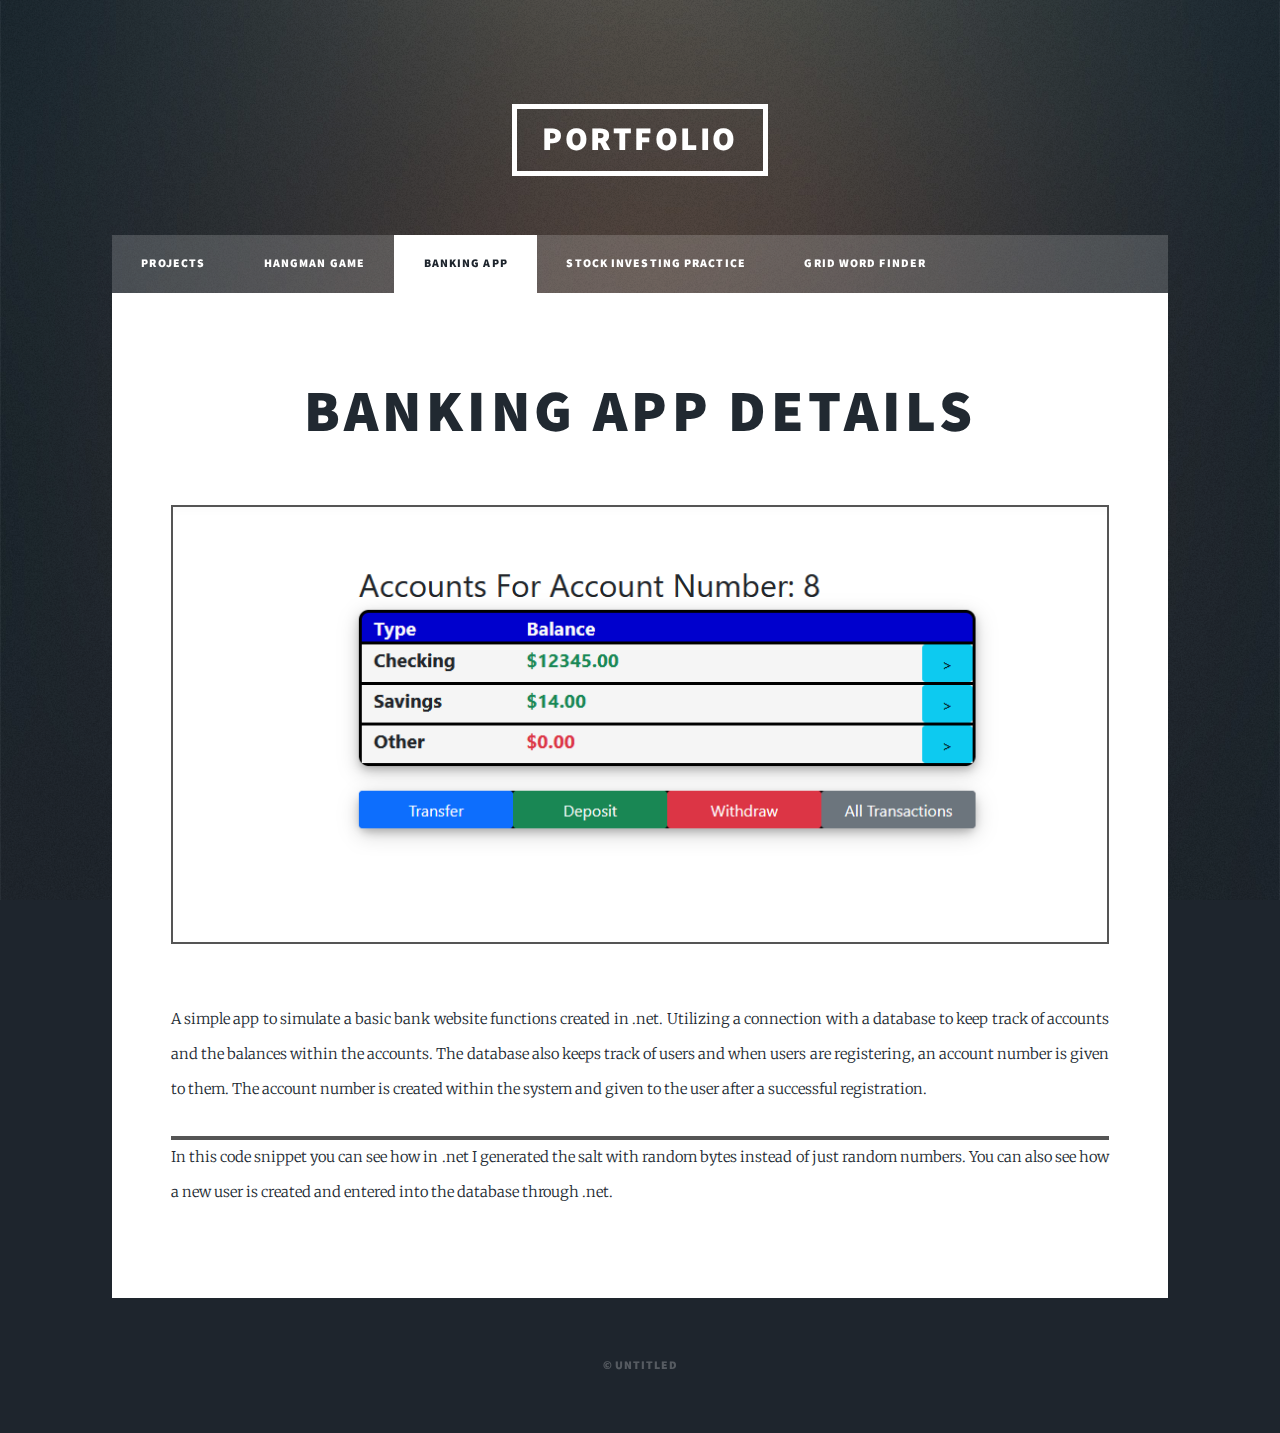
==== commit 08662052: "changing things" ====
--- a/banking.html
+++ b/banking.html
@@ -52,7 +52,7 @@
 									In this code snippet you can see how in .net I generated the salt with random bytes instead of just random numbers.  You can also see how a 
 									new user is created and entered into the database through .net.
 								</p>
-								<p><a href="https://github.com/Alex-Bedoya/CS3750BankApp">GitHub</a></p>
+								
 							</section>
 
 					</div>
@@ -61,7 +61,7 @@
 
 				<!-- Copyright -->
 					<div id="copyright">
-						<ul><li>&copy; Untitled</li><li>Design: <a href="https://html5up.net">HTML5 UP</a></li></ul>
+						<ul><li>&copy; Untitled</li></ul>
 					</div>
 
 			</div>
